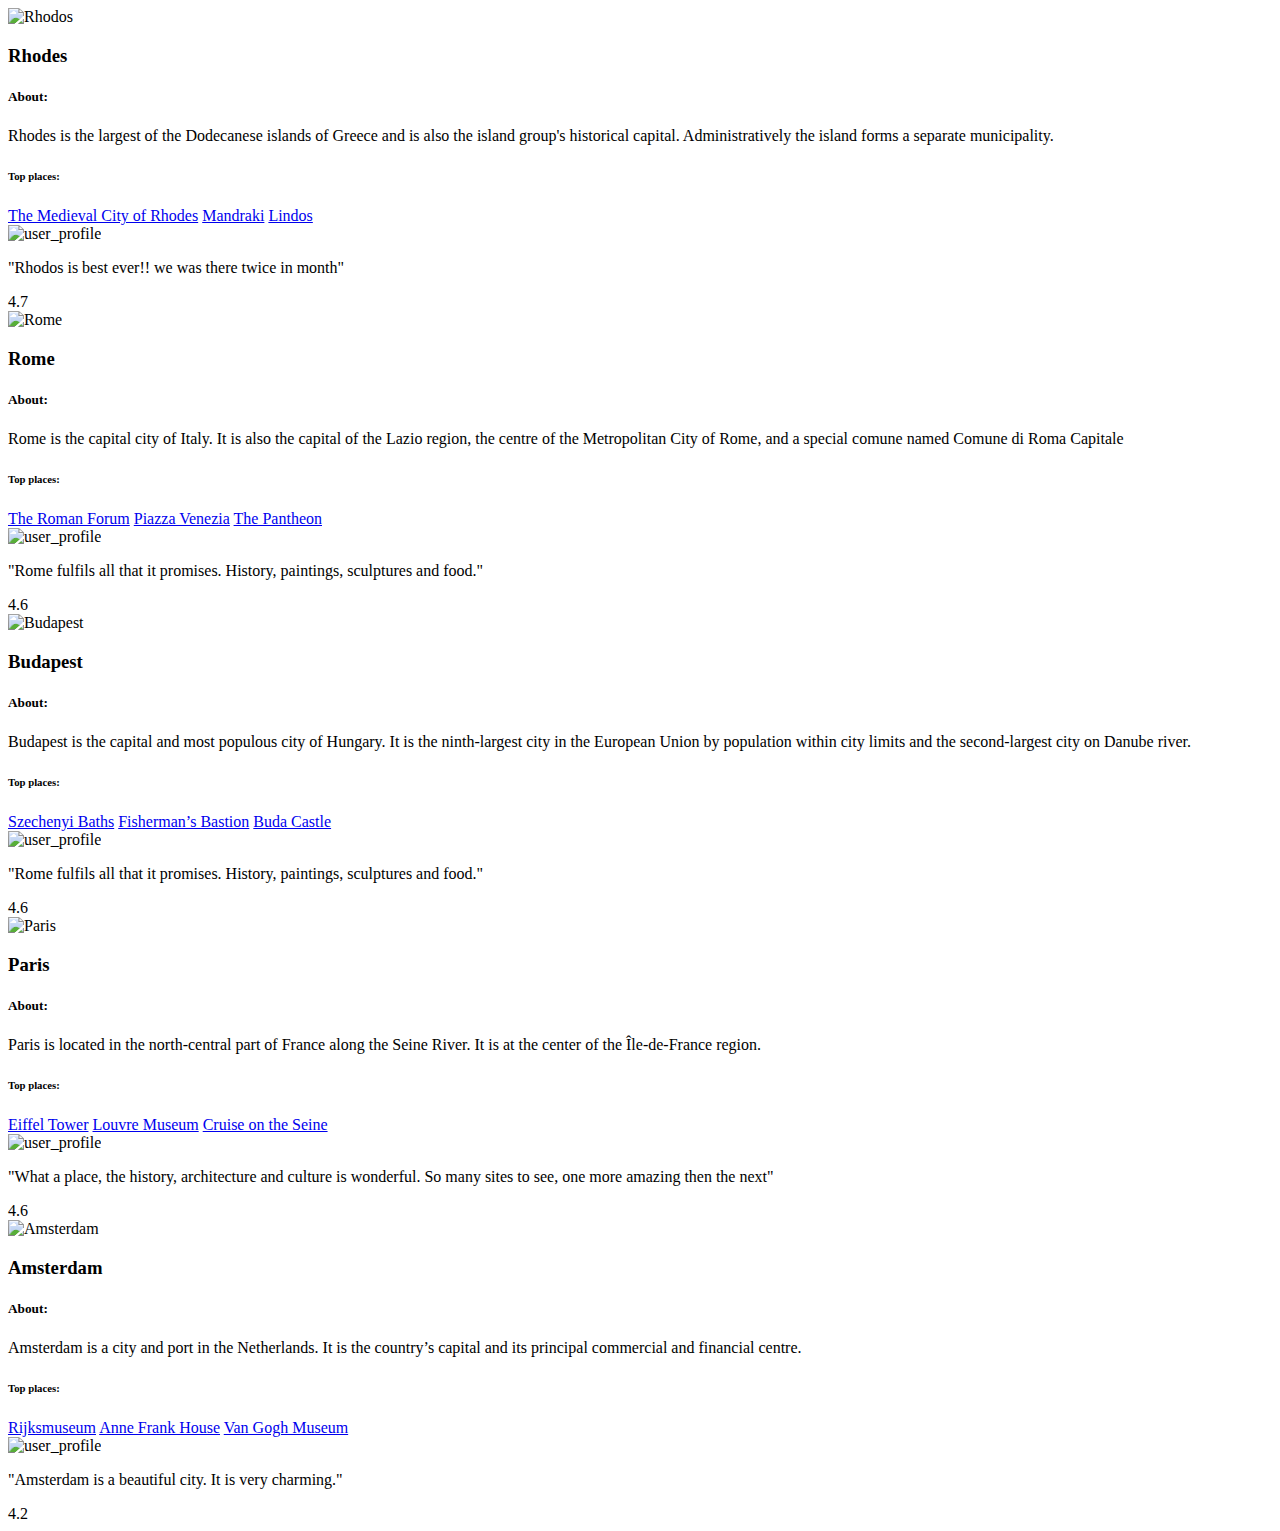
==== backup.html @ 2dfeeec4 "set" ====
<!DOCTYPE html>
<html lang="en">
<head>
    <meta charset="UTF-8">
    <meta http-equiv="X-UA-Compatible" content="IE=edge">
    <meta name="viewport" content="width=device-width, initial-scale=1.0">
    <title>Document</title>
</head>
<body>
  <!-- city start -->
  <section class="container-fluid">
    <div class="container">
        <div class="row">
            <!-- Rhodes -->
            <article class="col-12 p-3 d-flex border border-secondary">
                <div class="img_box col-5">
                    <!-- <img src="https://i.ibb.co/TPdBjyS/rhodos-show.jpg" alt="rhodos-show" border="0"> -->
                    <img data-img src="https://i.ibb.co/TPdBjyS/rhodos-show.jpg" alt="Rhodos" border="0">
                </div>
                <!-- onclick go to href -->
                <div onclick="window.open('https://www.booking.com/region/gr/rhodes.he.html','mywindow');"
                    class="description_box col-7 px-2 pb-3">
                    <div class="about_hotel">
                        <h3 class="text-primary m-0">Rhodes</h3>
                        <h5 class="text-warning fs-6 m-0">About:</h5>
                        <p class="m-0">Rhodes is the largest of the Dodecanese islands of Greece and is also
                            the island group's
                            historical capital. Administratively the island forms a separate municipality. </p>
                        <h6 class="text-secondary">Top places:</h6>
                        <nav>
                            <a target="_blank" href="https://whc.unesco.org/en/list/493/"><i
                                    class="fa fa-map-marker" aria-hidden="true"></i>The Medieval City of
                                Rhodes</a>
                            <a target="_blank"
                                href="https://www.tripadvisor.com/Attraction_Review-g635613-d8099471-Reviews-Mandraki_Harbour-Rhodes_Town_Rhodes_Dodecanese_South_Aegean.html"><i
                                    class="fa fa-map-marker" aria-hidden="true"></i>Mandraki</a>
                            <a target="_blank"
                                href="https://www.rhodesguide.com/travelguide/rhodes_villages.php?ssp=7"><i
                                    class="fa fa-map-marker" aria-hidden="true"></i>Lindos</a>
                        </nav>
                    </div>
                    <div class="rating_hotel d-flex">
                        <div class="box col-8  d-flex">
                            <div class="userImg col-4 d-flex align-items-center justify-content-start">
                                <!-- <img src="https://i.ibb.co/wNhNNNQ/profile-p1.jpg" alt="profile-p1" border="0"> -->
                                <img class="rounded-circle" src="https://i.ibb.co/wNhNNNQ/profile-p1.jpg"
                                    width="50%" height="80%" alt="user_profile">
                            </div>
                            <div class="userComment col d-flex align-items-center">
                                <p>"Rhodos is best ever!! we was there twice in month"</p>
                            </div>
                        </div>
                        <!-- start -->
                        <div class="box col-4 center p-2">
                            <span class="fa fa-star checked"></span>
                            <span class="fa fa-star checked"></span>
                            <span class="fa fa-star checked"></span>
                            <span class="fa fa-star checked"></span>
                            <span class="fa fa-star-half-o checked"></span>
                            <span>4.7</span>
                        </div>
                    </div>
                </div>
            </article>
            <!-- Rome -->
            <article class="col-12 p-3 d-flex border border-secondary mt-2">
                <div class="img_box col-5">
                    <!-- <img src="https://i.ibb.co/TPdBjyS/rhodos-show.jpg" alt="rhodos-show" border="0"> -->
                    <img data-img src="https://i.ibb.co/xLHv0ZV/rome-show.jpg" alt="Rome" border="0">
                </div>
                <!-- onclick go to href -->
                <div onclick="window.open('https://www.booking.com/region/gr/rhodes.he.html','mywindow');"
                    class="description_box col-7 px-2 pb-3">
                    <div class="about_hotel">
                        <h3 class="text-primary m-0">Rome</h3>
                        <h5 class="text-warning fs-6 m-0">About:</h5>
                        <p class="m-0">Rome is the capital city of Italy. It is also the capital of the Lazio
                            region, the centre of the Metropolitan City of Rome, and a special comune named Comune
                            di Roma Capitale </p>
                        <h6 class="text-secondary">Top places:</h6>
                        <nav>
                            <a target="_blank"
                                href="https://www.voyagetips.com/en/things-to-do-in-rome/#2_The_Roman_Forum"><i
                                    class="fa fa-map-marker" aria-hidden="true"></i>The Roman Forum</a>
                            <a target="_blank"
                                href="https://www.voyagetips.com/en/things-to-do-in-rome/#4_Piazza_Venezia"><i
                                    class="fa fa-map-marker" aria-hidden="true"></i>Piazza Venezia</a>
                            <a target="_blank"
                                href="https://www.voyagetips.com/en/things-to-do-in-rome/#6_The_Pantheon"><i
                                    class="fa fa-map-marker" aria-hidden="true"></i>The Pantheon</a>
                        </nav>
                    </div>
                    <div class="rating_hotel d-flex">
                        <div class="box col-8  d-flex">
                            <div class="userImg col-4 d-flex align-items-center justify-content-start">
                                <!-- <img src="https://i.ibb.co/wNhNNNQ/profile-p1.jpg" alt="profile-p1" border="0"> -->
                                <img class="rounded-circle" src="https://i.ibb.co/9gtGBFs/profile-p2.jpg"
                                    width="50%" height="80%" alt="user_profile">
                            </div>
                            <div class="userComment col d-flex align-items-center">
                                <p>"Rome fulfils all that it promises. History, paintings, sculptures and food."</p>
                            </div>
                        </div>
                        <!-- start -->
                        <div class="box col-4 center p-2">
                            <span class="fa fa-star checked"></span>
                            <span class="fa fa-star checked"></span>
                            <span class="fa fa-star checked"></span>
                            <span class="fa fa-star checked"></span>
                            <span class="fa fa-star-half-o checked"></span>
                            <span>4.6</span>
                        </div>
                    </div>
                </div>
            </article>
            <!-- Budapest -->
            <article class="col-12 p-3 d-flex border border-secondary mt-2">
                <div class="img_box col-5">
                    <!-- <img src="https://i.ibb.co/TPdBjyS/rhodos-show.jpg" alt="rhodos-show" border="0"> -->
                    <img data-img src="https://i.ibb.co/d4XkfVG/budapest-show.jpg" alt="Budapest" border="0">
                </div>
                <!-- onclick go to href -->
                <div onclick="window.open('https://www.booking.com/region/gr/rhodes.he.html','mywindow');"
                    class="description_box col-7 px-2 pb-3">
                    <div class="about_hotel">
                        <h3 class="text-primary m-0">Budapest</h3>
                        <h5 class="text-warning fs-6 m-0">About:</h5>
                        <p class="m-0">Budapest is the capital and most populous city of Hungary. It is the
                            ninth-largest
                            city in the European Union by population within city limits and the second-largest city
                            on Danube river.</p>
                        <h6 class="text-secondary">Top places:</h6>
                        <nav>
                            <a target="_blank"
                                href="https://www.getyourguide.com/szechenyi-thermal-bath-l3695/?partner_id=M7Z0W0W&utm_medium=online_publisher&utm_source=timeout&placement=content-middle&deeplink_id=a03fc284-bc0a-5aee-b839-caeee037a9c6"><i
                                    class="fa fa-map-marker" aria-hidden="true"></i>Szechenyi Baths</a>
                            <a target="_blank"
                                href="https://www.getyourguide.com/fisherman-s-bastion-l3694/?partner_id=M7Z0W0W&utm_medium=online_publisher&utm_source=timeout&placement=content-middle&deeplink_id=59e7e5be-f39b-5d06-914f-4da632165b80"><i
                                    class="fa fa-map-marker" aria-hidden="true"></i>Fisherman’s Bastion</a>
                            <a target="_blank"
                                href="https://www.getyourguide.com/buda-castle-l3691/?partner_id=M7Z0W0W&utm_medium=online_publisher&utm_source=timeout&placement=content-middle&utm_force=0&deeplink_id=030211b6-fc25-517d-bcd3-359680df86c3&visitor-id=20QJGQOENSZMGDJ5Z6JYPSKLBJWZ7M5V&locale_autoredirect_optout=true"><i
                                    class="fa fa-map-marker" aria-hidden="true"></i>Buda Castle</a>
                        </nav>
                    </div>
                    <div class="rating_hotel d-flex">
                        <div class="box col-8  d-flex">
                            <div class="userImg col-4 d-flex align-items-center justify-content-start">
                                <!-- <img src="https://i.ibb.co/wNhNNNQ/profile-p1.jpg" alt="profile-p1" border="0"> -->
                                <img class="rounded-circle" src="https://i.ibb.co/9gtGBFs/profile-p2.jpg"
                                    width="50%" height="80%" alt="user_profile">
                            </div>
                            <div class="userComment col d-flex align-items-center">
                                <p>"Rome fulfils all that it promises. History, paintings, sculptures and food."</p>
                            </div>
                        </div>
                        <!-- start -->
                        <div class="box col-4 center p-2">
                            <span class="fa fa-star checked"></span>
                            <span class="fa fa-star checked"></span>
                            <span class="fa fa-star checked"></span>
                            <span class="fa fa-star checked"></span>
                            <span class="fa fa-star-half-o checked"></span>
                            <span>4.6</span>
                        </div>
                    </div>
                </div>
            </article>
            <!-- Paris -->
            <article class="col-12 p-3 d-flex border border-secondary mt-2">
                <div class="img_box col-5">
                    <!-- <img src="https://i.ibb.co/TPdBjyS/rhodos-show.jpg" alt="rhodos-show" border="0"> -->
                    <img data-img src="https://i.ibb.co/tDbxRZH/paris-show.jpg" alt="Paris" border="0">
                </div>
                <!-- onclick go to href -->
                <div onclick="window.open('https://www.booking.com/region/gr/rhodes.he.html','mywindow');"
                    class="description_box col-7 px-2 pb-3">
                    <div class="about_hotel">
                        <h3 class="text-primary m-0">Paris</h3>
                        <h5 class="text-warning fs-6 m-0">About:</h5>
                        <p class="m-0">Paris is located in the north-central part of France along the Seine River.
                            It is at the
                            center of the Île-de-France region.</p>
                        <h6 class="text-secondary">Top places:</h6>
                        <nav>
                            <a target="_blank"
                                href="https://www.cometoparis.com/catalog/eiffel-tower-skip-the-line-tickets-9000500"><i
                                    class="fa fa-map-marker" aria-hidden="true"></i>Eiffel Tower</a>
                            <a target="_blank"
                                href="https://www.cometoparis.com/museums-and-monuments/louvre-museum-m9000673"><i
                                    class="fa fa-map-marker" aria-hidden="true"></i>Louvre Museum</a>
                            <a target="_blank" href="https://www.cometoparis.com/catalog/dinner-cruise-paris-202"><i
                                    class="fa fa-map-marker" aria-hidden="true"></i>Cruise on the Seine</a>
                        </nav>
                    </div>
                    <div class="rating_hotel d-flex">
                        <div class="box col-8  d-flex">
                            <div class="userImg col-4 d-flex align-items-center justify-content-start">
                                <!-- <img src="https://i.ibb.co/wNhNNNQ/profile-p1.jpg" alt="profile-p1" border="0"> -->
                                <img class="rounded-circle" src="https://i.ibb.co/SPZv31X/profile-p4.jpg"
                                    width="50%" height="80%" alt="user_profile">
                            </div>
                            <div class="userComment col d-flex align-items-center">
                                <p>"What a place, the history, architecture and culture is wonderful. So many sites
                                    to see, one more amazing then the next"</p>
                            </div>
                        </div>
                        <!-- start -->
                        <div class="box col-4 center p-2">
                            <span class="fa fa-star checked"></span>
                            <span class="fa fa-star checked"></span>
                            <span class="fa fa-star checked"></span>
                            <span class="fa fa-star checked"></span>
                            <span class="fa fa-star-half-o checked"></span>
                            <span>4.6</span>
                        </div>
                    </div>
                </div>
            </article>
            <!-- Amsterdam -->
            <article class="col-12 p-3 d-flex border border-secondary mt-2">
                <div class="img_box col-5">
                    <!-- <img src="https://i.ibb.co/TPdBjyS/rhodos-show.jpg" alt="rhodos-show" border="0"> -->
                    <img data-img src="https://i.ibb.co/YXCWgGd/amsterdam-show.jpg" alt="Amsterdam" border="0">
                </div>
                <!-- onclick go to href -->
                <div onclick="window.open('https://www.booking.com/region/gr/rhodes.he.html','mywindow');"
                    class="description_box col-7 px-2 pb-3">
                    <div class="about_hotel">
                        <h3 class="text-primary m-0">Amsterdam</h3>
                        <h5 class="text-warning fs-6 m-0">About:</h5>
                        <p class="m-0">Amsterdam is a city and port in the Netherlands. It is the country’s capital
                            and its
                            principal commercial and financial centre.</p>
                        <h6 class="text-secondary">Top places:</h6>
                        <nav>
                            <a target="_blank"
                                href="https://www.rhodesguide.com/travelguide/rhodes_villages.php?ssp=7"><i
                                    class="fa fa-map-marker" aria-hidden="true"></i>Rijksmuseum</a>
                            <a target="_blank"
                                href="https://www.tripadvisor.com/Attraction_Review-g635613-d8099471-Reviews-Mandraki_Harbour-Rhodes_Town_Rhodes_Dodecanese_South_Aegean.html"><i
                                    class="fa fa-map-marker" aria-hidden="true"></i>Anne Frank House</a>
                            <a target="_blank" href="https://whc.unesco.org/en/list/493/"><i
                                    class="fa fa-map-marker" aria-hidden="true"></i>Van Gogh Museum</a>
                        </nav>
                    </div>
                    <div class="rating_hotel d-flex">
                        <div class="box col-8  d-flex">
                            <div class="userImg col-4 d-flex align-items-center justify-content-start">
                                <!-- <img src="https://i.ibb.co/wNhNNNQ/profile-p1.jpg" alt="profile-p1" border="0"> -->
                                <img class="rounded-circle" src="https://i.ibb.co/1Rf74zt/profile-p5.jpg"
                                    width="50%" height="80%" alt="user_profile">
                            </div>
                            <div class="userComment col d-flex align-items-center">
                                <p>"Amsterdam is a beautiful city. It is very charming."</p>
                            </div>
                        </div>
                        <!-- start -->
                        <div class="box col-4 center p-2">
                            <span class="fa fa-star checked"></span>
                            <span class="fa fa-star checked"></span>
                            <span class="fa fa-star checked"></span>
                            <span class="fa fa-star checked"></span>
                            <span class="fa fa-star-half-o checked"></span>
                            <span>4.2</span>
                        </div>
                    </div>
                </div>
            </article>
        </div>
    </div>
</section>
<!-- city end -->
</body>
</html>
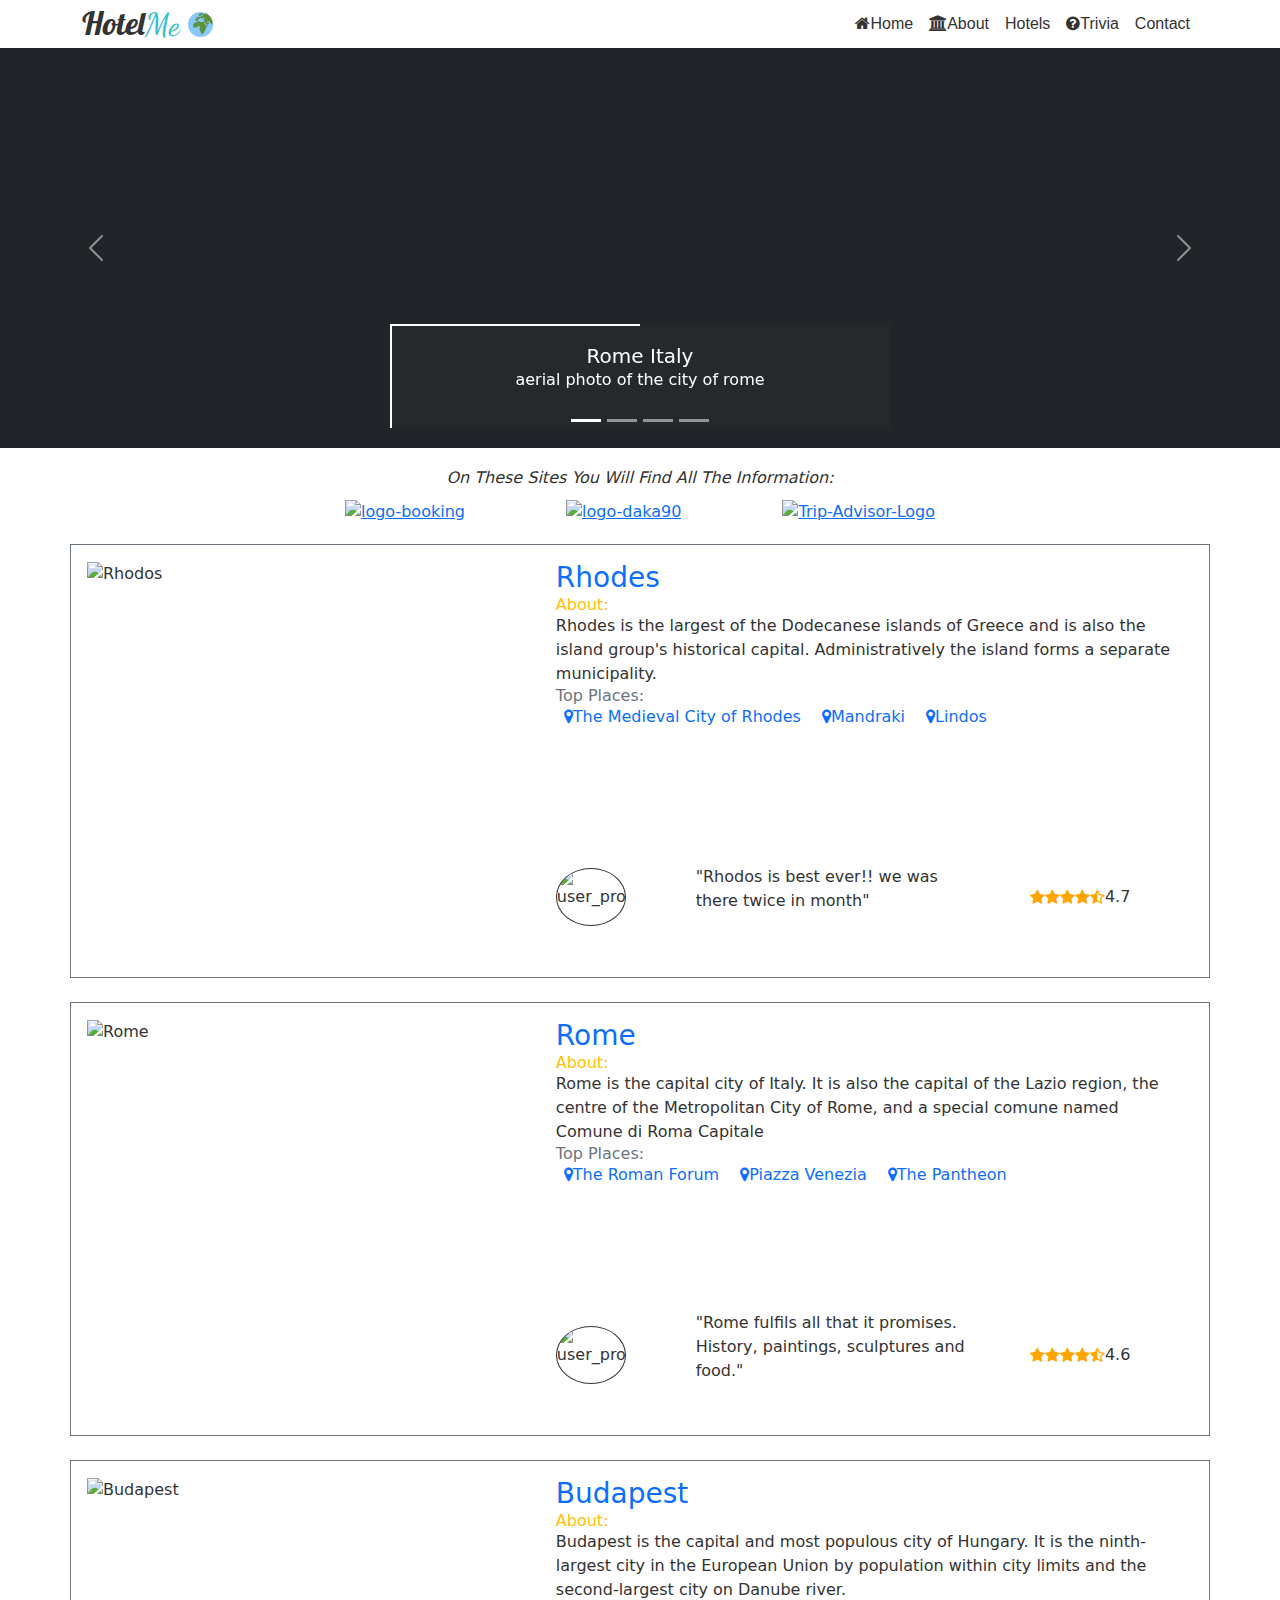
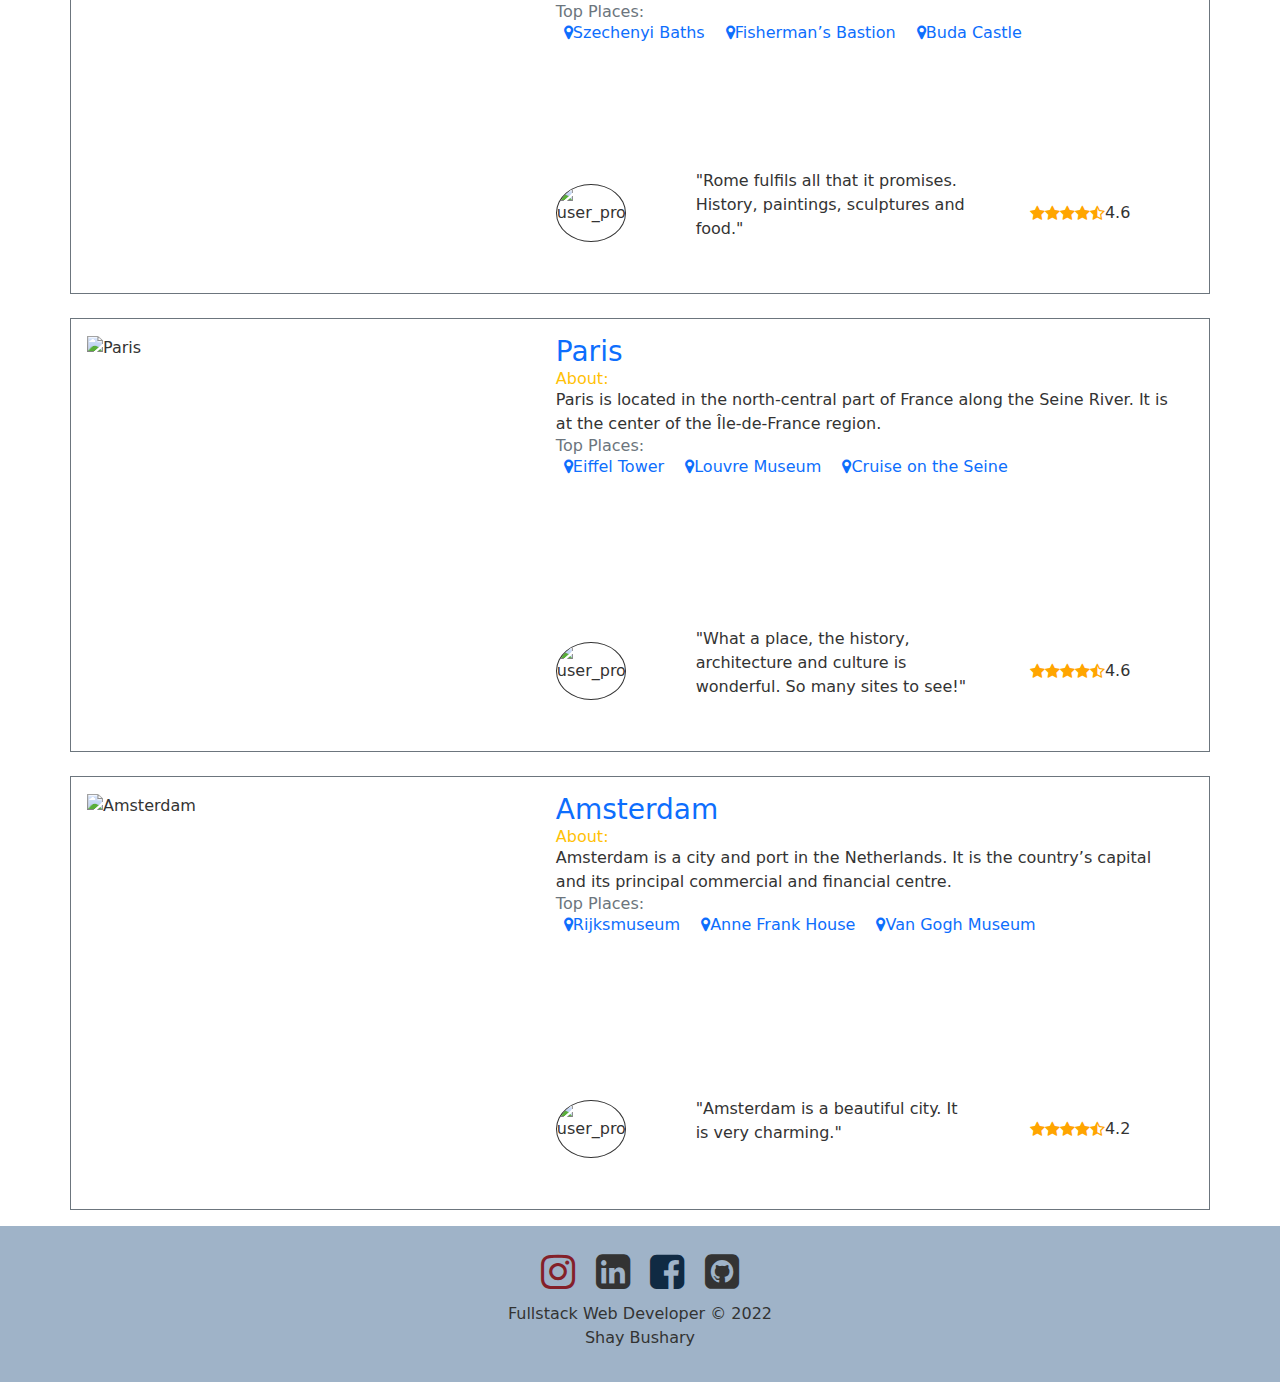
==== commit 769fe8a3: "gallery init" ====
--- a/backup.html
+++ b/backup.html
@@ -1,274 +1,482 @@
 <!DOCTYPE html>
 <html lang="en">
+
 <head>
     <meta charset="UTF-8">
     <meta http-equiv="X-UA-Compatible" content="IE=edge">
+    <link rel="icon" href="images/logo1.png" />
     <meta name="viewport" content="width=device-width, initial-scale=1.0">
-    <title>Document</title>
+    <title>UI HotelMe-by-ShayBushary</title>
+    <link href="https://unpkg.com/aos@2.3.1/dist/aos.css" rel="stylesheet">
+    <link rel="stylesheet" href="https://cdnjs.cloudflare.com/ajax/libs/font-awesome/4.7.0/css/font-awesome.min.css">
+    <link rel="stylesheet" href="css/bootstrap.min.css">
+    <!-- light box -->
+    <link rel="stylesheet" href="css/light_box.css">
+    <link rel="stylesheet" href="css/general.css">
+    <!-- page main css -->
+    <link rel="stylesheet" href="css/style.css">
 </head>
+
 <body>
-  <!-- city start -->
-  <section class="container-fluid">
-    <div class="container">
-        <div class="row">
-            <!-- Rhodes -->
-            <article class="col-12 p-3 d-flex border border-secondary">
-                <div class="img_box col-5">
-                    <!-- <img src="https://i.ibb.co/TPdBjyS/rhodos-show.jpg" alt="rhodos-show" border="0"> -->
-                    <img data-img src="https://i.ibb.co/TPdBjyS/rhodos-show.jpg" alt="Rhodos" border="0">
-                </div>
-                <!-- onclick go to href -->
-                <div onclick="window.open('https://www.booking.com/region/gr/rhodes.he.html','mywindow');"
-                    class="description_box col-7 px-2 pb-3">
-                    <div class="about_hotel">
-                        <h3 class="text-primary m-0">Rhodes</h3>
-                        <h5 class="text-warning fs-6 m-0">About:</h5>
-                        <p class="m-0">Rhodes is the largest of the Dodecanese islands of Greece and is also
-                            the island group's
-                            historical capital. Administratively the island forms a separate municipality. </p>
-                        <h6 class="text-secondary">Top places:</h6>
-                        <nav>
-                            <a target="_blank" href="https://whc.unesco.org/en/list/493/"><i
-                                    class="fa fa-map-marker" aria-hidden="true"></i>The Medieval City of
-                                Rhodes</a>
-                            <a target="_blank"
-                                href="https://www.tripadvisor.com/Attraction_Review-g635613-d8099471-Reviews-Mandraki_Harbour-Rhodes_Town_Rhodes_Dodecanese_South_Aegean.html"><i
-                                    class="fa fa-map-marker" aria-hidden="true"></i>Mandraki</a>
-                            <a target="_blank"
-                                href="https://www.rhodesguide.com/travelguide/rhodes_villages.php?ssp=7"><i
-                                    class="fa fa-map-marker" aria-hidden="true"></i>Lindos</a>
-                        </nav>
-                    </div>
-                    <div class="rating_hotel d-flex">
-                        <div class="box col-8  d-flex">
-                            <div class="userImg col-4 d-flex align-items-center justify-content-start">
-                                <!-- <img src="https://i.ibb.co/wNhNNNQ/profile-p1.jpg" alt="profile-p1" border="0"> -->
-                                <img class="rounded-circle" src="https://i.ibb.co/wNhNNNQ/profile-p1.jpg"
-                                    width="50%" height="80%" alt="user_profile">
-                            </div>
-                            <div class="userComment col d-flex align-items-center">
-                                <p>"Rhodos is best ever!! we was there twice in month"</p>
-                            </div>
-                        </div>
-                        <!-- start -->
-                        <div class="box col-4 center p-2">
-                            <span class="fa fa-star checked"></span>
-                            <span class="fa fa-star checked"></span>
-                            <span class="fa fa-star checked"></span>
-                            <span class="fa fa-star checked"></span>
-                            <span class="fa fa-star-half-o checked"></span>
-                            <span>4.7</span>
-                        </div>
-                    </div>
-                </div>
-            </article>
-            <!-- Rome -->
-            <article class="col-12 p-3 d-flex border border-secondary mt-2">
-                <div class="img_box col-5">
-                    <!-- <img src="https://i.ibb.co/TPdBjyS/rhodos-show.jpg" alt="rhodos-show" border="0"> -->
-                    <img data-img src="https://i.ibb.co/xLHv0ZV/rome-show.jpg" alt="Rome" border="0">
-                </div>
-                <!-- onclick go to href -->
-                <div onclick="window.open('https://www.booking.com/region/gr/rhodes.he.html','mywindow');"
-                    class="description_box col-7 px-2 pb-3">
-                    <div class="about_hotel">
-                        <h3 class="text-primary m-0">Rome</h3>
-                        <h5 class="text-warning fs-6 m-0">About:</h5>
-                        <p class="m-0">Rome is the capital city of Italy. It is also the capital of the Lazio
-                            region, the centre of the Metropolitan City of Rome, and a special comune named Comune
-                            di Roma Capitale </p>
-                        <h6 class="text-secondary">Top places:</h6>
-                        <nav>
-                            <a target="_blank"
-                                href="https://www.voyagetips.com/en/things-to-do-in-rome/#2_The_Roman_Forum"><i
-                                    class="fa fa-map-marker" aria-hidden="true"></i>The Roman Forum</a>
-                            <a target="_blank"
-                                href="https://www.voyagetips.com/en/things-to-do-in-rome/#4_Piazza_Venezia"><i
-                                    class="fa fa-map-marker" aria-hidden="true"></i>Piazza Venezia</a>
-                            <a target="_blank"
-                                href="https://www.voyagetips.com/en/things-to-do-in-rome/#6_The_Pantheon"><i
-                                    class="fa fa-map-marker" aria-hidden="true"></i>The Pantheon</a>
-                        </nav>
-                    </div>
-                    <div class="rating_hotel d-flex">
-                        <div class="box col-8  d-flex">
-                            <div class="userImg col-4 d-flex align-items-center justify-content-start">
-                                <!-- <img src="https://i.ibb.co/wNhNNNQ/profile-p1.jpg" alt="profile-p1" border="0"> -->
-                                <img class="rounded-circle" src="https://i.ibb.co/9gtGBFs/profile-p2.jpg"
-                                    width="50%" height="80%" alt="user_profile">
-                            </div>
-                            <div class="userComment col d-flex align-items-center">
-                                <p>"Rome fulfils all that it promises. History, paintings, sculptures and food."</p>
-                            </div>
-                        </div>
-                        <!-- start -->
-                        <div class="box col-4 center p-2">
-                            <span class="fa fa-star checked"></span>
-                            <span class="fa fa-star checked"></span>
-                            <span class="fa fa-star checked"></span>
-                            <span class="fa fa-star checked"></span>
-                            <span class="fa fa-star-half-o checked"></span>
-                            <span>4.6</span>
-                        </div>
-                    </div>
-                </div>
-            </article>
-            <!-- Budapest -->
-            <article class="col-12 p-3 d-flex border border-secondary mt-2">
-                <div class="img_box col-5">
-                    <!-- <img src="https://i.ibb.co/TPdBjyS/rhodos-show.jpg" alt="rhodos-show" border="0"> -->
-                    <img data-img src="https://i.ibb.co/d4XkfVG/budapest-show.jpg" alt="Budapest" border="0">
-                </div>
-                <!-- onclick go to href -->
-                <div onclick="window.open('https://www.booking.com/region/gr/rhodes.he.html','mywindow');"
-                    class="description_box col-7 px-2 pb-3">
-                    <div class="about_hotel">
-                        <h3 class="text-primary m-0">Budapest</h3>
-                        <h5 class="text-warning fs-6 m-0">About:</h5>
-                        <p class="m-0">Budapest is the capital and most populous city of Hungary. It is the
-                            ninth-largest
-                            city in the European Union by population within city limits and the second-largest city
-                            on Danube river.</p>
-                        <h6 class="text-secondary">Top places:</h6>
-                        <nav>
-                            <a target="_blank"
-                                href="https://www.getyourguide.com/szechenyi-thermal-bath-l3695/?partner_id=M7Z0W0W&utm_medium=online_publisher&utm_source=timeout&placement=content-middle&deeplink_id=a03fc284-bc0a-5aee-b839-caeee037a9c6"><i
-                                    class="fa fa-map-marker" aria-hidden="true"></i>Szechenyi Baths</a>
-                            <a target="_blank"
-                                href="https://www.getyourguide.com/fisherman-s-bastion-l3694/?partner_id=M7Z0W0W&utm_medium=online_publisher&utm_source=timeout&placement=content-middle&deeplink_id=59e7e5be-f39b-5d06-914f-4da632165b80"><i
-                                    class="fa fa-map-marker" aria-hidden="true"></i>Fisherman’s Bastion</a>
-                            <a target="_blank"
-                                href="https://www.getyourguide.com/buda-castle-l3691/?partner_id=M7Z0W0W&utm_medium=online_publisher&utm_source=timeout&placement=content-middle&utm_force=0&deeplink_id=030211b6-fc25-517d-bcd3-359680df86c3&visitor-id=20QJGQOENSZMGDJ5Z6JYPSKLBJWZ7M5V&locale_autoredirect_optout=true"><i
-                                    class="fa fa-map-marker" aria-hidden="true"></i>Buda Castle</a>
-                        </nav>
-                    </div>
-                    <div class="rating_hotel d-flex">
-                        <div class="box col-8  d-flex">
-                            <div class="userImg col-4 d-flex align-items-center justify-content-start">
-                                <!-- <img src="https://i.ibb.co/wNhNNNQ/profile-p1.jpg" alt="profile-p1" border="0"> -->
-                                <img class="rounded-circle" src="https://i.ibb.co/9gtGBFs/profile-p2.jpg"
-                                    width="50%" height="80%" alt="user_profile">
-                            </div>
-                            <div class="userComment col d-flex align-items-center">
-                                <p>"Rome fulfils all that it promises. History, paintings, sculptures and food."</p>
-                            </div>
-                        </div>
-                        <!-- start -->
-                        <div class="box col-4 center p-2">
-                            <span class="fa fa-star checked"></span>
-                            <span class="fa fa-star checked"></span>
-                            <span class="fa fa-star checked"></span>
-                            <span class="fa fa-star checked"></span>
-                            <span class="fa fa-star-half-o checked"></span>
-                            <span>4.6</span>
-                        </div>
-                    </div>
-                </div>
-            </article>
-            <!-- Paris -->
-            <article class="col-12 p-3 d-flex border border-secondary mt-2">
-                <div class="img_box col-5">
-                    <!-- <img src="https://i.ibb.co/TPdBjyS/rhodos-show.jpg" alt="rhodos-show" border="0"> -->
-                    <img data-img src="https://i.ibb.co/tDbxRZH/paris-show.jpg" alt="Paris" border="0">
-                </div>
-                <!-- onclick go to href -->
-                <div onclick="window.open('https://www.booking.com/region/gr/rhodes.he.html','mywindow');"
-                    class="description_box col-7 px-2 pb-3">
-                    <div class="about_hotel">
-                        <h3 class="text-primary m-0">Paris</h3>
-                        <h5 class="text-warning fs-6 m-0">About:</h5>
-                        <p class="m-0">Paris is located in the north-central part of France along the Seine River.
-                            It is at the
-                            center of the Île-de-France region.</p>
-                        <h6 class="text-secondary">Top places:</h6>
-                        <nav>
-                            <a target="_blank"
-                                href="https://www.cometoparis.com/catalog/eiffel-tower-skip-the-line-tickets-9000500"><i
-                                    class="fa fa-map-marker" aria-hidden="true"></i>Eiffel Tower</a>
-                            <a target="_blank"
-                                href="https://www.cometoparis.com/museums-and-monuments/louvre-museum-m9000673"><i
-                                    class="fa fa-map-marker" aria-hidden="true"></i>Louvre Museum</a>
-                            <a target="_blank" href="https://www.cometoparis.com/catalog/dinner-cruise-paris-202"><i
-                                    class="fa fa-map-marker" aria-hidden="true"></i>Cruise on the Seine</a>
-                        </nav>
-                    </div>
-                    <div class="rating_hotel d-flex">
-                        <div class="box col-8  d-flex">
-                            <div class="userImg col-4 d-flex align-items-center justify-content-start">
-                                <!-- <img src="https://i.ibb.co/wNhNNNQ/profile-p1.jpg" alt="profile-p1" border="0"> -->
-                                <img class="rounded-circle" src="https://i.ibb.co/SPZv31X/profile-p4.jpg"
-                                    width="50%" height="80%" alt="user_profile">
-                            </div>
-                            <div class="userComment col d-flex align-items-center">
-                                <p>"What a place, the history, architecture and culture is wonderful. So many sites
-                                    to see, one more amazing then the next"</p>
-                            </div>
-                        </div>
-                        <!-- start -->
-                        <div class="box col-4 center p-2">
-                            <span class="fa fa-star checked"></span>
-                            <span class="fa fa-star checked"></span>
-                            <span class="fa fa-star checked"></span>
-                            <span class="fa fa-star checked"></span>
-                            <span class="fa fa-star-half-o checked"></span>
-                            <span>4.6</span>
-                        </div>
-                    </div>
-                </div>
-            </article>
-            <!-- Amsterdam -->
-            <article class="col-12 p-3 d-flex border border-secondary mt-2">
-                <div class="img_box col-5">
-                    <!-- <img src="https://i.ibb.co/TPdBjyS/rhodos-show.jpg" alt="rhodos-show" border="0"> -->
-                    <img data-img src="https://i.ibb.co/YXCWgGd/amsterdam-show.jpg" alt="Amsterdam" border="0">
-                </div>
-                <!-- onclick go to href -->
-                <div onclick="window.open('https://www.booking.com/region/gr/rhodes.he.html','mywindow');"
-                    class="description_box col-7 px-2 pb-3">
-                    <div class="about_hotel">
-                        <h3 class="text-primary m-0">Amsterdam</h3>
-                        <h5 class="text-warning fs-6 m-0">About:</h5>
-                        <p class="m-0">Amsterdam is a city and port in the Netherlands. It is the country’s capital
-                            and its
-                            principal commercial and financial centre.</p>
-                        <h6 class="text-secondary">Top places:</h6>
-                        <nav>
-                            <a target="_blank"
-                                href="https://www.rhodesguide.com/travelguide/rhodes_villages.php?ssp=7"><i
-                                    class="fa fa-map-marker" aria-hidden="true"></i>Rijksmuseum</a>
-                            <a target="_blank"
-                                href="https://www.tripadvisor.com/Attraction_Review-g635613-d8099471-Reviews-Mandraki_Harbour-Rhodes_Town_Rhodes_Dodecanese_South_Aegean.html"><i
-                                    class="fa fa-map-marker" aria-hidden="true"></i>Anne Frank House</a>
-                            <a target="_blank" href="https://whc.unesco.org/en/list/493/"><i
-                                    class="fa fa-map-marker" aria-hidden="true"></i>Van Gogh Museum</a>
-                        </nav>
-                    </div>
-                    <div class="rating_hotel d-flex">
-                        <div class="box col-8  d-flex">
-                            <div class="userImg col-4 d-flex align-items-center justify-content-start">
-                                <!-- <img src="https://i.ibb.co/wNhNNNQ/profile-p1.jpg" alt="profile-p1" border="0"> -->
-                                <img class="rounded-circle" src="https://i.ibb.co/1Rf74zt/profile-p5.jpg"
-                                    width="50%" height="80%" alt="user_profile">
-                            </div>
-                            <div class="userComment col d-flex align-items-center">
-                                <p>"Amsterdam is a beautiful city. It is very charming."</p>
-                            </div>
-                        </div>
-                        <!-- start -->
-                        <div class="box col-4 center p-2">
-                            <span class="fa fa-star checked"></span>
-                            <span class="fa fa-star checked"></span>
-                            <span class="fa fa-star checked"></span>
-                            <span class="fa fa-star checked"></span>
-                            <span class="fa fa-star-half-o checked"></span>
-                            <span>4.2</span>
-                        </div>
-                    </div>
-                </div>
-            </article>
+
+    <!-- header start -->
+    <header class="container-fluid">
+        <div class="container">
+            <div class="row align-items-center py-1 justify-content-between">
+                <div class="logo col-auto">
+                    <a href="index.html" class="d-flex align-items-center">
+                        <h1>Hotel<span>Me</span></h1>
+                        <img src="images/logo2.ico" alt="" width="25">
+                    </a>
+                </div>
+                <nav id="navbar" class="col-md d-md-flex align-items-center">
+                    <ul class="nav col  justify-content-end">
+                        <!-- <li class=" col-12 col-md-auto d-flex d-md-none justify-content-start mt-4 mb-5 text-danger"><i
+                                id="close" class="fa fa-times" aria-hidden="true"></i></li> -->
+                        <li
+                            class="mt-5 mt-md-0 col-12 col-md-auto d-flex col col-md-auto justify-content-between align-items-center">
+                            <i class="fa fa-arrow-left d-md-none" aria-hidden="true"></i><a href="index.html"><i
+                                    class="fa fa-home" aria-hidden="true"></i>Home</a>
+                        </li>
+                        <li
+                            class=" col-12 col-md-auto d-flex col col-md-auto justify-content-between align-items-center">
+                            <i class="fa fa-arrow-left d-md-none" aria-hidden="true"></i><a href="pages/about.html"><i
+                                    class="fa fa-university" aria-hidden="true"></i>About</a>
+                        </li>
+                        <li
+                            class=" col-12 col-md-auto d-flex col col-md-auto justify-content-between align-items-center">
+                            <i class="fa fa-arrow-left d-md-none" aria-hidden="true"></i><a
+                                href="pages/gallery.html">Hotels</a>
+                        </li>
+                        <li
+                            class=" col-12 col-md-auto d-flex col col-md-auto justify-content-between align-items-center">
+                            <i class="fa fa-arrow-left d-md-none" aria-hidden="true"></i><a href="pages/trivia.html"><i
+                                    class="fa fa-question-circle" aria-hidden="true"></i>Trivia </a>
+                        </li>
+                        <li class=" col-12 col-md-auto d-flex col col-md-auto justify-content-end align-items-center"><a
+                                href="pages/contact.html">Contact</a></li>
+                    </ul>
+                </nav>
+                <div class="burger d-flex justify-content-end col d-md-none text-end">
+                    <!-- כדי שהסקריפט יעבוד צריך להוסיף איי די לבורגר -->
+                    <i id="burger" class="fa fa-bars" aria-hidden="true"></i>
+                </div>
+            </div>
+        </div>
+    </header>
+    <!-- header end -->
+
+    <!-- replace carousel start -->
+    <div class="strip container-fluid center d-md-none">
+        <div class="container">
+            <h2>our hotels offer the best service!</h2>
+            <p>You can choose your hotel and we will <br> <span class="p-1"> <strong> link
+                        you to the site</strong></span></p>
+            <a href="pages/gallery.html" class="hbtn hb-fill-top" data-aos="fade-up">Top Hotels List</a>
         </div>
     </div>
-</section>
-<!-- city end -->
+    <!-- replace carousel end -->
+
+    <!-- carousel start -->
+    <div id="part1" class="strip_carousel container-fluid bg-dark p-0 d-md-block d-none m-0">
+        <div id="carouselExampleCaptions" class="carousel" data-bs-ride="carousel" data-bs-interval="5000">
+            <div class="carousel-indicators">
+                <button type="button" data-bs-target="#carouselExampleCaptions" data-bs-slide-to="0" class="active"
+                    aria-current="true" aria-label="Slide 1"></button>
+                <button type="button" data-bs-target="#carouselExampleCaptions" data-bs-slide-to="1"
+                    aria-label="Slide 2"></button>
+                <button type="button" data-bs-target="#carouselExampleCaptions" data-bs-slide-to="2"
+                    aria-label="Slide 3"></button>
+                <button type="button" data-bs-target="#carouselExampleCaptions" data-bs-slide-to="3"
+                    aria-label="Slide 3"></button>
+            </div>
+            <div class="carousel-inner">
+                <div class="carousel-item active">
+                    <!-- <img src="images/cover2.jpg" class="d-block w-100" alt="..."> -->
+                    <div class="bg_pic" style="background-image: url('https://i.ibb.co/9vP2WGh/rome.jpg');"></div>
+                    <div class="carousel-caption d-none d-md-block">
+                        <h5>rome italy</h5>
+                        <p>aerial photo of the city of rome</p>
+                    </div>
+                </div>
+                <div class="carousel-item">
+                    <!-- <img src="images/cover2.jpg" class="d-block w-100" alt="..."> -->
+                    <div class="bg_pic" style="background-image: url(https://i.ibb.co/bz0Nfxm/rhodes.jpg);"></div>
+                    <div class="carousel-caption d-none d-md-block">
+                        <h5>Rhodes Greece</h5>
+                        <p>the mountains of the island of rhodes in greece</p>
+                    </div>
+                </div>
+                <div class="carousel-item">
+                    <!-- <img src="f35_images/strip.png" class="d-block w-100" alt="..."> -->
+                    <div class="bg_pic_budapest" style="background-image: url(https://i.ibb.co/2Z9k1HL/budapest.jpg);"></div>
+                    <div class="carousel-caption d-none d-md-block">
+                        <h5>Budapest Hungary</h5>
+                        <p>Spectacular photo of the city of budapest</p>
+                    </div>
+                </div>
+                <div class="carousel-item">
+                    <!-- <img src="f35_images/strip.png" class="d-block w-100" alt="..."> -->
+                    <div class="bg_pic" style="background-image: url(https://i.ibb.co/ZYw5PZB/paris.jpg);"></div>
+                    <div class="carousel-caption d-none d-md-block">
+                        <h5>Paris France</h5>
+                        <p>"Best Food Ever! Just Look At The View"</p>
+                    </div>
+                </div>
+            </div>
+            <button class="carousel-control-prev" type="button" data-bs-target="#carouselExampleCaptions"
+                data-bs-slide="prev">
+                <span class="carousel-control-prev-icon" aria-hidden="true"></span>
+                <span class="visually-hidden">Previous</span>
+            </button>
+            <button class="carousel-control-next" type="button" data-bs-target="#carouselExampleCaptions"
+                data-bs-slide="next">
+                <span class="carousel-control-next-icon" aria-hidden="true"></span>
+                <span class="visually-hidden">Next</span>
+            </button>
+        </div>
+    </div>
+    <!-- carousel end -->
+
+    <!-- ad wesites start -->
+    <aside>
+        <h6>On these sites you will find all the information:</h6>
+        <nav>
+            <a class="booking_a col-3" target="_blank" href="https://www.booking.com/index.he.html"><img title="booking"
+                    src="https://i.ibb.co/rZRkT3v/logo-booking.png" alt="logo-booking" border="0"></a>
+            <a class="daka90_a col-3" target="_blank" href="https://www.daka90.co.il/"><img title="daka90"
+                    src="https://i.ibb.co/648JrY4/logo-daka90.png" alt="logo-daka90" border="0"></a>
+            <a class="tripadvisor_a col-3" target="_blank" href="https://www.tripadvisor.co.il/"><img
+                    src="https://i.ibb.co/P1hLVDv/Trip-Advisor-Logo.png" title="trip-advisor" alt="Trip-Advisor-Logo"
+                    border="0"></a>
+        </nav>
+    </aside>
+    <!-- ad websites end -->
+
+    <!-- about our website start with read more-->
+
+    <!-- about our website end -->
+
+
+    <!-- city start -->
+    <section class="container-fluid">
+        <div class="container">
+            <div class="row">
+                <!-- Rhodes -->
+                <article class="col-12 p-3 d-flex border border-secondary">
+                    <div class="img_box col-5">
+                        <!-- <img src="https://i.ibb.co/TPdBjyS/rhodos-show.jpg" alt="rhodos-show" border="0"> -->
+                        <img data-img src="https://i.ibb.co/TPdBjyS/rhodos-show.jpg" alt="Rhodos" border="0">
+                    </div>
+                    <!-- onclick go to href -->
+                    <div onclick="window.open('pages/gallery.html','mywindow');"
+                        class="description_box col-7 px-2 pb-3">
+                        <div class="about_hotel">
+                            <h3 class="text-primary m-0">Rhodes</h3>
+                            <h5 class="text-warning fs-6 m-0">About:</h5>
+                            <p class="m-0">Rhodes is the largest of the Dodecanese islands of Greece and is also
+                                the island group's
+                                historical capital. Administratively the island forms a separate municipality. </p>
+                            <h6 class="text-secondary">Top places:</h6>
+                            <nav>
+                                <a target="_blank" href="https://whc.unesco.org/en/list/493/"><i
+                                        class="fa fa-map-marker" aria-hidden="true"></i>The Medieval City of
+                                    Rhodes</a>
+                                <a target="_blank"
+                                    href="https://www.tripadvisor.com/Attraction_Review-g635613-d8099471-Reviews-Mandraki_Harbour-Rhodes_Town_Rhodes_Dodecanese_South_Aegean.html"><i
+                                        class="fa fa-map-marker" aria-hidden="true"></i>Mandraki</a>
+                                <a target="_blank"
+                                    href="https://www.rhodesguide.com/travelguide/rhodes_villages.php?ssp=7"><i
+                                        class="fa fa-map-marker" aria-hidden="true"></i>Lindos</a>
+                            </nav>
+                        </div>
+                        <div class="rating_hotel d-flex">
+                            <div class="box col-8  d-flex">
+                                <div class="userImg col-4 d-flex align-items-center justify-content-start">
+                                    <!-- <img src="https://i.ibb.co/wNhNNNQ/profile-p1.jpg" alt="profile-p1" border="0"> -->
+                                    <img class="rounded-circle" src="https://i.ibb.co/wNhNNNQ/profile-p1.jpg"
+                                        width="50%" height="80%" alt="user_profile">
+                                </div>
+                                <div class="userComment col d-flex align-items-center">
+                                    <p>"Rhodos is best ever!! we was there twice in month"</p>
+                                </div>
+                            </div>
+                            <!-- start -->
+                            <div class="box col-4 center p-2">
+                                <span class="fa fa-star checked"></span>
+                                <span class="fa fa-star checked"></span>
+                                <span class="fa fa-star checked"></span>
+                                <span class="fa fa-star checked"></span>
+                                <span class="fa fa-star-half-o checked"></span>
+                                <span>4.7</span>
+                            </div>
+                        </div>
+                    </div>
+                </article>
+                <!-- Rome -->
+                <article class="col-12 p-3 d-flex border border-secondary mt-4">
+                    <div class="img_box col-5">
+                        <!-- <img src="https://i.ibb.co/TPdBjyS/rhodos-show.jpg" alt="rhodos-show" border="0"> -->
+                        <img data-img src="https://i.ibb.co/xLHv0ZV/rome-show.jpg" alt="Rome" border="0">
+                    </div>
+                    <!-- onclick go to href -->
+                    <div onclick="window.open('https://www.booking.com/region/gr/rhodes.he.html','mywindow');"
+                        class="description_box col-7 px-2 pb-3">
+                        <div class="about_hotel">
+                            <h3 class="text-primary m-0">Rome</h3>
+                            <h5 class="text-warning fs-6 m-0">About:</h5>
+                            <p class="m-0">Rome is the capital city of Italy. It is also the capital of the Lazio
+                                region, the centre of the Metropolitan City of Rome, and a special comune named Comune
+                                di Roma Capitale </p>
+                            <h6 class="text-secondary">Top places:</h6>
+                            <nav>
+                                <a target="_blank"
+                                    href="https://www.voyagetips.com/en/things-to-do-in-rome/#2_The_Roman_Forum"><i
+                                        class="fa fa-map-marker" aria-hidden="true"></i>The Roman Forum</a>
+                                <a target="_blank"
+                                    href="https://www.voyagetips.com/en/things-to-do-in-rome/#4_Piazza_Venezia"><i
+                                        class="fa fa-map-marker" aria-hidden="true"></i>Piazza Venezia</a>
+                                <a target="_blank"
+                                    href="https://www.voyagetips.com/en/things-to-do-in-rome/#6_The_Pantheon"><i
+                                        class="fa fa-map-marker" aria-hidden="true"></i>The Pantheon</a>
+                            </nav>
+                        </div>
+                        <div class="rating_hotel d-flex">
+                            <div class="box col-8  d-flex">
+                                <div class="userImg col-4 d-flex align-items-center justify-content-start">
+                                    <!-- <img src="https://i.ibb.co/wNhNNNQ/profile-p1.jpg" alt="profile-p1" border="0"> -->
+                                    <img class="rounded-circle" src="https://i.ibb.co/9gtGBFs/profile-p2.jpg"
+                                        width="50%" height="80%" alt="user_profile">
+                                </div>
+                                <div class="userComment col d-flex align-items-center">
+                                    <p>"Rome fulfils all that it promises. History, paintings, sculptures and food."</p>
+                                </div>
+                            </div>
+                            <!-- start -->
+                            <div class="box col-4 center p-2">
+                                <span class="fa fa-star checked"></span>
+                                <span class="fa fa-star checked"></span>
+                                <span class="fa fa-star checked"></span>
+                                <span class="fa fa-star checked"></span>
+                                <span class="fa fa-star-half-o checked"></span>
+                                <span>4.6</span>
+                            </div>
+                        </div>
+                    </div>
+                </article>
+                <!-- Budapest -->
+                <article class="col-12 p-3 d-flex border border-secondary mt-4">
+                    <div class="img_box col-5">
+                        <!-- <img src="https://i.ibb.co/TPdBjyS/rhodos-show.jpg" alt="rhodos-show" border="0"> -->
+                        <img data-img src="https://i.ibb.co/d4XkfVG/budapest-show.jpg" alt="Budapest" border="0">
+                    </div>
+                    <!-- onclick go to href -->
+                    <div onclick="window.open('https://www.booking.com/region/gr/rhodes.he.html','mywindow');"
+                        class="description_box col-7 px-2 pb-3">
+                        <div class="about_hotel">
+                            <h3 class="text-primary m-0">Budapest</h3>
+                            <h5 class="text-warning fs-6 m-0">About:</h5>
+                            <p class="m-0">Budapest is the capital and most populous city of Hungary. It is the
+                                ninth-largest
+                                city in the European Union by population within city limits and the second-largest city
+                                on Danube river.</p>
+                            <h6 class="text-secondary">Top places:</h6>
+                            <nav>
+                                <a target="_blank"
+                                    href="https://www.getyourguide.com/szechenyi-thermal-bath-l3695/?partner_id=M7Z0W0W&utm_medium=online_publisher&utm_source=timeout&placement=content-middle&deeplink_id=a03fc284-bc0a-5aee-b839-caeee037a9c6"><i
+                                        class="fa fa-map-marker" aria-hidden="true"></i>Szechenyi Baths</a>
+                                <a target="_blank"
+                                    href="https://www.getyourguide.com/fisherman-s-bastion-l3694/?partner_id=M7Z0W0W&utm_medium=online_publisher&utm_source=timeout&placement=content-middle&deeplink_id=59e7e5be-f39b-5d06-914f-4da632165b80"><i
+                                        class="fa fa-map-marker" aria-hidden="true"></i>Fisherman’s Bastion</a>
+                                <a target="_blank"
+                                    href="https://www.getyourguide.com/buda-castle-l3691/?partner_id=M7Z0W0W&utm_medium=online_publisher&utm_source=timeout&placement=content-middle&utm_force=0&deeplink_id=030211b6-fc25-517d-bcd3-359680df86c3&visitor-id=20QJGQOENSZMGDJ5Z6JYPSKLBJWZ7M5V&locale_autoredirect_optout=true"><i
+                                        class="fa fa-map-marker" aria-hidden="true"></i>Buda Castle</a>
+                            </nav>
+                        </div>
+                        <div class="rating_hotel d-flex">
+                            <div class="box col-8  d-flex">
+                                <div class="userImg col-4 d-flex align-items-center justify-content-start">
+                                    <!-- <img src="https://i.ibb.co/wNhNNNQ/profile-p1.jpg" alt="profile-p1" border="0"> -->
+                                    <img class="rounded-circle" src="https://i.ibb.co/YtgHmm5/profile-p3.jpg"
+                                        width="50%" height="80%" alt="user_profile">
+                                </div>
+                                <div class="userComment col d-flex align-items-center">
+                                    <p>"Rome fulfils all that it promises. History, paintings, sculptures and food."</p>
+                                </div>
+                            </div>
+                            <!-- start -->
+                            <div class="box col-4 center p-2">
+                                <span class="fa fa-star checked"></span>
+                                <span class="fa fa-star checked"></span>
+                                <span class="fa fa-star checked"></span>
+                                <span class="fa fa-star checked"></span>
+                                <span class="fa fa-star-half-o checked"></span>
+                                <span>4.6</span>
+                            </div>
+                        </div>
+                    </div>
+                </article>
+                <!-- Paris -->
+                <article class="col-12 p-3 d-flex border border-secondary mt-4">
+                    <div class="img_box col-5">
+                        <!-- <img src="https://i.ibb.co/TPdBjyS/rhodos-show.jpg" alt="rhodos-show" border="0"> -->
+                        <img data-img src="https://i.ibb.co/tDbxRZH/paris-show.jpg" alt="Paris" border="0">
+                    </div>
+                    <!-- onclick go to href -->
+                    <div onclick="window.open('https://www.booking.com/region/gr/rhodes.he.html','mywindow');"
+                        class="description_box col-7 px-2 pb-3">
+                        <div class="about_hotel">
+                            <h3 class="text-primary m-0">Paris</h3>
+                            <h5 class="text-warning fs-6 m-0">About:</h5>
+                            <p class="m-0">Paris is located in the north-central part of France along the Seine River.
+                                It is at the
+                                center of the Île-de-France region.</p>
+                            <h6 class="text-secondary">Top places:</h6>
+                            <nav>
+                                <a target="_blank"
+                                    href="https://www.cometoparis.com/catalog/eiffel-tower-skip-the-line-tickets-9000500"><i
+                                        class="fa fa-map-marker" aria-hidden="true"></i>Eiffel Tower</a>
+                                <a target="_blank"
+                                    href="https://www.cometoparis.com/museums-and-monuments/louvre-museum-m9000673"><i
+                                        class="fa fa-map-marker" aria-hidden="true"></i>Louvre Museum</a>
+                                <a target="_blank" href="https://www.cometoparis.com/catalog/dinner-cruise-paris-202"><i
+                                        class="fa fa-map-marker" aria-hidden="true"></i>Cruise on the Seine</a>
+                            </nav>
+                        </div>
+                        <div class="rating_hotel d-flex">
+                            <div class="box col-8  d-flex">
+                                <div class="userImg col-4 d-flex align-items-center justify-content-start">
+                                    <!-- <img src="https://i.ibb.co/wNhNNNQ/profile-p1.jpg" alt="profile-p1" border="0"> -->
+                                    <img class="rounded-circle" src="https://i.ibb.co/SPZv31X/profile-p4.jpg"
+                                        width="50%" height="80%" alt="user_profile">
+                                </div>
+                                <div class="userComment col d-flex align-items-center">
+                                    <p>"What a place, the history, architecture and culture is wonderful. So many sites
+                                        to see!"</p>
+                                </div>
+                            </div>
+                            <!-- start -->
+                            <div class="box col-4 center p-2">
+                                <span class="fa fa-star checked"></span>
+                                <span class="fa fa-star checked"></span>
+                                <span class="fa fa-star checked"></span>
+                                <span class="fa fa-star checked"></span>
+                                <span class="fa fa-star-half-o checked"></span>
+                                <span>4.6</span>
+                            </div>
+                        </div>
+                    </div>
+                </article>
+                <!-- Amsterdam -->
+                <article class="col-12 p-3 d-flex border border-secondary mt-4 mb-3">
+                    <div class="img_box col-5">
+                        <!-- <img src="https://i.ibb.co/TPdBjyS/rhodos-show.jpg" alt="rhodos-show" border="0"> -->
+                        <img data-img src="https://i.ibb.co/YXCWgGd/amsterdam-show.jpg" alt="Amsterdam" border="0">
+                    </div>
+                    <!-- onclick go to href -->
+                    <div onclick="window.open('https://www.booking.com/region/gr/rhodes.he.html','mywindow');"
+                        class="description_box col-7 px-2 pb-3">
+                        <div class="about_hotel">
+                            <h3 class="text-primary m-0">Amsterdam</h3>
+                            <h5 class="text-warning fs-6 m-0">About:</h5>
+                            <p class="m-0">Amsterdam is a city and port in the Netherlands. It is the country’s capital
+                                and its
+                                principal commercial and financial centre.</p>
+                            <h6 class="text-secondary">Top places:</h6>
+                            <nav>
+                                <a target="_blank"
+                                    href="https://www.rhodesguide.com/travelguide/rhodes_villages.php?ssp=7"><i
+                                        class="fa fa-map-marker" aria-hidden="true"></i>Rijksmuseum</a>
+                                <a target="_blank"
+                                    href="https://www.tripadvisor.com/Attraction_Review-g635613-d8099471-Reviews-Mandraki_Harbour-Rhodes_Town_Rhodes_Dodecanese_South_Aegean.html"><i
+                                        class="fa fa-map-marker" aria-hidden="true"></i>Anne Frank House</a>
+                                <a target="_blank" href="https://whc.unesco.org/en/list/493/"><i
+                                        class="fa fa-map-marker" aria-hidden="true"></i>Van Gogh Museum</a>
+                            </nav>
+                        </div>
+                        <div class="rating_hotel d-flex">
+                            <div class="box col-8  d-flex">
+                                <div class="userImg col-4 d-flex align-items-center justify-content-start">
+                                    <!-- <img src="https://i.ibb.co/wNhNNNQ/profile-p1.jpg" alt="profile-p1" border="0"> -->
+                                    <img class="rounded-circle" src="https://i.ibb.co/1Rf74zt/profile-p5.jpg"
+                                        width="50%" height="80%" alt="user_profile">
+                                </div>
+                                <div class="userComment col d-flex align-items-center">
+                                    <p>"Amsterdam is a beautiful city. It is very charming."</p>
+                                </div>
+                            </div>
+                            <!-- start -->
+                            <div class="box col-4 center p-2">
+                                <span class="fa fa-star checked"></span>
+                                <span class="fa fa-star checked"></span>
+                                <span class="fa fa-star checked"></span>
+                                <span class="fa fa-star checked"></span>
+                                <span class="fa fa-star-half-o checked"></span>
+                                <span>4.2</span>
+                            </div>
+                        </div>
+                    </div>
+                </article>
+            </div>
+        </div>
+    </section>
+    <!-- city end -->
+
+    <!-- footer start -->
+    <footer class="container-fluid">
+        <div class="container p-3">
+            <div class="row align-items-center">
+                <div>
+                    <div class="platforms_box text-center">
+                        <nav>
+                            <a target="_blank" href="https://www.instagram.com/shay_bushary/">
+                                <span class="instagram">
+                                    <span class="fa fa-instagram"></span>
+                                </span>
+                            </a>
+                            <a target="_blank" href="https://www.linkedin.com/in/shaybushary/">
+                                <span class="fa fa-linkedin-square" aria-hidden="true"></span>
+                            </a>
+                            <a target="_blank" href="https://www.facebook.com/shay.bushary">
+                                <span class="fa fa-facebook-square" aria-hidden="true"></span>
+                            </a>
+                            <a target="_blank" href="https://github.com/Shaybush">
+                                <span class="fa fa-github-square" aria-hidden="true"></span>
+                            </a>
+                        </nav>
+                    </div>
+                    <div class="aboutMe_box text-center">
+                        <span>Fullstack Web Developer © 2022</span>
+                        <p>Shay Bushary</p>
+                        <!-- <nav>
+                            <a class="border-end border-1 border-dark" href="index.html">home</a>
+                            <a href="pages/gallery.html">gallery</a>
+                        </nav> -->
+                    </div>
+
+                </div>
+
+            </div>
+
+        </div>
+    </footer>
+    <!-- footer end -->
+
+
+
+    <!-- light box -->
+    <script src="script/lightbox_pro.js"></script>
+    <!-- my script -->
+    <script src="script/script.js"></script>
+    <!-- <img src="https://i.ibb.co/bv0XSfN/iphone12-pro-blue.png" alt="iphone12-pro-blue" border="0">    <script src="script.js"></script> -->
+    <script src="https://cdn.jsdelivr.net/npm/bootstrap@5.2.0-beta1/dist/js/bootstrap.bundle.min.js"
+        integrity="sha384-pprn3073KE6tl6bjs2QrFaJGz5/SUsLqktiwsUTF55Jfv3qYSDhgCecCxMW52nD2"
+        crossorigin="anonymous"></script>
+    <!-- aos animate setup -->
+    <script src="https://unpkg.com/aos@2.3.1/dist/aos.js"></script>
+    <script>
+        AOS.init();
+    </script>
 </body>
+
 </html>--- a/css/light_box.css
+++ b/css/light_box.css
@@ -0,0 +1,57 @@
+.light_box{
+  /* גורם לדיב לעקוב אחרינו */
+  position: fixed;
+  top:0;
+  left:0;
+  /* רוחב וגובה בדיוק של החלון */
+  width:100%;
+  height: 100%;
+  padding: 24px;
+  /* רקע שחור שקוף */
+  background: rgba(255, 255, 255, 0.612);
+  /* שתמיג יהיה הכי קדימה */
+  z-index: 999;
+  /* כדי לגרום לבוקס הפנימי להיות ממוקם באמצע */
+  /* display: flex; */
+  justify-content: center;
+  align-items: center;
+  display: none;
+  box-sizing: border-box;
+}
+
+/* .inside_box - הריבוע הלבן שהתמונה ,טקסט וכפתור
+נמצאים בו */
+.light_box .inside_box{
+  background: #fff;
+  color: #333;
+  padding:8px;
+  max-width: 600px;
+  width:100%;
+  text-align: center;
+  box-sizing: border-box;
+}
+
+.light_box .inside_box img{
+  max-width: 600px;
+  width:98%;
+  box-sizing: border-box;
+}
+
+
+.light_box .inside_box button{
+  background: rgb(0, 146, 199);
+  border:none;
+  padding:12px 24px;
+  border-radius: 12px;
+  transition: 800ms;
+}
+.light_box .inside_box button:hover{
+  background: rgb(0, 103, 141);
+  /* background: rgb(255, 196, 88); */
+  /* border:1px solid black; */
+}
+@media (max-width: 768px){
+  /* .light_box{
+    height: 75%;
+  } */
+}--- a/css/general.css
+++ b/css/general.css
@@ -0,0 +1,279 @@
+@import url("https://fonts.googleapis.com/css2?family=Rubik+Moonrocks&display=swap");
+@import url("https://fonts.googleapis.com/css2?family=Dancing+Script&display=swap");
+@import url("https://fonts.googleapis.com/css2?family=Lobster&display=swap");
+:root {
+  /* colors */
+  --primary-50: #e0fcff;
+  --primary-100: #bef8fd;
+  --primary-200: #87eaf2;
+  --primary-300: #54d1db;
+  --primary-400: #38bec9;
+  --primary-500: #2cb1bc;
+  --primary-600: #14919b;
+  --primary-700: #0e7c86;
+  --primary-800: #0a6c74;
+  --primary-900: #044e54;
+  --primary-1000: #023a3f;
+  /* grey */
+  --grey-50: #f0f4f8;
+  --grey-100: #d9e2ec;
+  --grey-200: #bcccdc;
+  --grey-300: #9fb3c8;
+  --grey-400: #829ab1;
+  --grey-500: #627d98;
+  --grey-600: #486581;
+  --grey-700: #334e68;
+  --grey-800: #243b53;
+  --grey-900: #102a43;
+  /* rest of the colors */
+  --black: #333;
+  --white: #fff;
+  --red-light: #f8d7da;
+  --red-dark: #842029;
+  --green-light: #d1e7dd;
+  --green-dark: #0f5132;
+}
+
+.center {
+  display: flex;
+  align-items: center;
+  justify-content: center;
+  text-align: center;
+}
+
+* {
+  scroll-behavior: smooth;
+}
+
+body {
+  background-color: var(--white);
+  color: var(--black);
+}
+
+h1,
+h2,
+h3,
+h4,
+h5,
+h6 {
+  margin: 0%;
+  text-transform: capitalize;
+}
+
+.container {
+  overflow: hidden;
+}
+
+header {
+  position: -webkit-sticky;
+  position: sticky;
+  top: 0;
+  left: 0;
+  z-index: 2;
+  background: var(--white);
+}
+
+header .logo a {
+  text-decoration: none;
+  color: var(--black);
+}
+header .logo a h1 {
+  font-family: "Lobster", cursive;
+  font-size: 2em;
+  display: inline;
+  margin-right: 8px;
+}
+header .logo a h1 span {
+  color: var(--primary-400);
+  font-family: "Dancing Script", cursive;
+}
+header .logo a img {
+  transition: 800ms;
+}
+header .logo a img:hover {
+  transform: rotate(640deg);
+}
+header nav li {
+  cursor: pointer;
+  /* border-bottom: 2px solid var(--primary-100); */
+  transition: 800ms;
+}
+header nav li a {
+  color: var(--black);
+  /* font-weight: bold; */
+  padding: 0 8px;
+  text-decoration: none;
+  /* bagggg must be inline-block */
+  display: inline-block;
+  font-size: 1em;
+  font-family: sans-serif;
+  transition: 800ms;
+}
+header nav li a:hover {
+  color: var(--grey-200);
+  text-decoration: none;
+  transform: rotateY(20deg) rotateZ(5deg);
+}
+header .fa {
+  font-size: 1em;
+}
+header .fa-bars {
+  font-size: 2em;
+  cursor: pointer;
+  color: var(--black);
+}
+header .fa-times {
+  font-size: 1.5em;
+  cursor: pointer;
+}
+header .fa-arrow-left {
+  color: var(--black);
+}
+
+/* button start */
+.hbtn {
+  cursor: pointer;
+  position: relative;
+  box-sizing: border-box;
+  display: inline-block;
+  overflow: hidden;
+  padding: 4px 20px;
+  /* margin: 0px 3px 6px; */
+  text-align: center;
+  border: 2px solid rgb(255, 255, 255);
+  text-decoration: none;
+  color: rgb(255, 255, 255);
+  white-space: nowrap;
+  z-index: 0;
+  margin-top: 16px;
+}
+
+.hbtn i {
+  padding-right: 8px;
+}
+
+.hb-fill-top::before {
+  position: absolute;
+  content: "";
+  background: var(--white);
+  transition-duration: 0.3s;
+  z-index: -1;
+  inset: auto auto 0px 0px;
+  width: 100%;
+  height: 0px;
+  opacity: 1;
+}
+
+.hb-fill-top:hover::before {
+  width: 100%;
+  height: 100%;
+  opacity: 1;
+}
+
+.hb-fill-top:hover {
+  color: rgb(0, 0, 0);
+  background: var(--white);
+  transition: color 0.3s ease 0s, background 0s ease 0.3s;
+}
+
+/* button end */
+footer {
+  background: var(--grey-300);
+}
+footer .aboutMe_box span {
+  font-size: 1em;
+}
+footer .aboutMe_box nav a {
+  padding: 0 8px;
+  font-size: 1em;
+  text-decoration: none;
+  color: var(--black);
+}
+footer .aboutMe_box nav a:hover {
+  color: var(--primary-500);
+}
+footer .platforms_box nav a {
+  text-decoration: none;
+  color: var(--black);
+  font-size: 2.5em;
+  padding: 0 4px;
+  transition: 800ms;
+}
+footer .platforms_box nav a .fa-github-square {
+  color: var(--black);
+  transition: 800ms;
+}
+footer .platforms_box nav a .fa-github-square:hover {
+  transform: scale(1.1);
+}
+footer .platforms_box nav a .fa-facebook-square {
+  color: var(--grey-900);
+  transition: 800ms;
+}
+footer .platforms_box nav a .fa-facebook-square:hover {
+  transform: scale(1.1);
+}
+footer .platforms_box nav a .fa-linkedin-square {
+  color: var(--black);
+  transition: 800ms;
+}
+footer .platforms_box nav a .fa-linkedin-square:hover {
+  transform: scale(1.1);
+}
+footer .platforms_box nav a .fa-instagram {
+  color: var(--red-dark);
+  transition: 800ms;
+}
+footer .platforms_box nav a .fa-instagram:hover {
+  transform: scale(1.1);
+}
+
+@media (max-width: 992px) {
+  footer .aboutMe_box span {
+    font-size: 0.8em;
+  }
+  footer .aboutMe_box nav a {
+    font-size: 0.8em;
+  }
+}
+@media (max-width: 768px) {
+  header nav {
+    display: block;
+    position: fixed;
+    top: 46px;
+    right: -100%;
+    z-index: 2;
+    background: rgba(255, 255, 255, 0.996);
+    /* 100% */
+    min-height: 100vh;
+    width: 100%;
+    transition: 800ms;
+  }
+  header nav ul {
+    display: flex;
+    flex-direction: column;
+    align-items: center;
+  }
+  header nav ul li {
+    margin-bottom: 24px;
+    /* border-bottom: 2px solid var(--primary-100); */
+    transition: 800ms;
+  }
+  header nav ul li:hover a {
+    color: var(--grey-200);
+  }
+  header nav ul li:hover .fa-arrow-left {
+    color: var(--grey-200);
+  }
+  header nav ul div h3 {
+    cursor: pointer;
+  }
+  header nav ul div h3:hover,
+header nav ul div h3::after {
+    background: var(--grey-300);
+  }
+  header nav.active {
+    right: 0;
+    /* box-shadow: 12px 0 15px -4px rgba(34, 34, 34, 0.201), -12px 0 8px -4px rgba(34, 34, 34, 0.201); */
+  }
+}/*# sourceMappingURL=general.css.map */--- a/css/style.css
+++ b/css/style.css
@@ -0,0 +1,199 @@
+@charset "UTF-8";
+:root {
+  /* colors */
+  --primary-50: #e0fcff;
+  --primary-100: #bef8fd;
+  --primary-200: #87eaf2;
+  --primary-300: #54d1db;
+  --primary-400: #38bec9;
+  --primary-500: #2cb1bc;
+  --primary-600: #14919b;
+  --primary-700: #0e7c86;
+  --primary-800: #0a6c74;
+  --primary-900: #044e54;
+  --primary-1000: #023a3f;
+  /* grey */
+  --grey-50: #f0f4f8;
+  --grey-100: #d9e2ec;
+  --grey-200: #bcccdc;
+  --grey-300: #9fb3c8;
+  --grey-400: #829ab1;
+  --grey-500: #627d98;
+  --grey-600: #486581;
+  --grey-700: #334e68;
+  --grey-800: #243b53;
+  --grey-900: #102a43;
+  /* rest of the colors */
+  --black: #333;
+  --black9: rgba(51, 51, 51, 0.903);
+  --black8: rgba(51, 51, 51, 0.803);
+  --black7: rgba(51, 51, 51, 0.703);
+  --black6: rgba(51, 51, 51, 0.603);
+  --black5: rgba(51, 51, 51, 0.503);
+  --black4: rgba(51, 51, 51, 0.403);
+  --black3: rgba(51, 51, 51, 0.303);
+  --white: #fff;
+  --white-9: rgba(255, 255, 255, 0.9);
+  --white-8: rgba(255, 255, 255, 0.802);
+  --white-7: rgba(255, 255, 255, 0.708);
+  --white-6: rgba(255, 255, 255, 0.606);
+  --white-5: rgba(255, 255, 255, 0.503);
+  --white-4: rgba(255, 255, 255, 0.395);
+  --white-3: rgba(255, 255, 255, 0.301);
+  --red-light: #f8d7da;
+  --red-dark: #842029;
+  --green-light: #d1e7dd;
+  --green-dark: #0f5132;
+}
+
+.strip {
+  min-height: 50vh;
+  background: url(https://i.ibb.co/GtG7gH2/strip-background.jpg);
+  background-position: center;
+  background-size: cover;
+  color: var(--white);
+}
+.strip .container {
+  color: var(--black);
+  max-width: 600px;
+  padding: 16px;
+  background: rgba(20, 146, 155, 0.4823529412);
+  border-radius: 15px;
+}
+.strip .container p {
+  font-size: 1.1em;
+}
+
+.strip_carousel {
+  /* עושה שלטקסט יהיה רקע מושחר שקוף */
+}
+.strip_carousel .bg_pic {
+  min-height: 400px;
+  background-position: center bottom;
+  background-size: cover;
+}
+.strip_carousel .bg_pic_budapest {
+  min-height: 400px;
+  background-position: center center;
+  background-size: cover;
+}
+.strip_carousel .carousel-item .carousel-caption {
+  background: rgba(51, 51, 51, 0.308);
+  max-width: 500px;
+  margin: 0 auto;
+}
+.strip_carousel .carousel-item .carousel-caption::before {
+  content: "";
+  display: block;
+  position: absolute;
+  top: 0;
+  width: 50%;
+  height: 100%;
+  /* left: 25%; */
+  border-top: 2px solid var(--white);
+  border-left: 2px solid var(--white);
+}
+
+.rHotels {
+  background-position: center;
+  background-size: cover;
+}
+
+aside {
+  padding: 20px;
+  text-align: center;
+}
+aside h6 {
+  margin-bottom: 12px;
+  font-style: italic;
+  font-size: 1em;
+  font-weight: 400;
+}
+aside nav {
+  text-align: center;
+}
+aside nav a {
+  padding: 0 48px;
+}
+aside nav a img {
+  width: 100px;
+}
+
+@media (max-width: 992px) {
+  aside nav a {
+    padding: 0 12px;
+  }
+  aside nav a img {
+    width: 60px;
+  }
+}
+section .container .row article {
+  cursor: pointer;
+}
+section .container .row article .checked {
+  color: orange;
+}
+section .container .row article .description_box p {
+  font-size: 1em;
+}
+section .container .row article .description_box a {
+  text-decoration: none;
+  padding: 0 8px;
+}
+section .container .row article .img_box {
+  height: 400px;
+}
+section .container .row article .img_box img {
+  height: 100%;
+  width: 100%;
+}
+section .container .row article .about_hotel {
+  height: 75%;
+}
+section .container .row article .rating_hotel {
+  height: 25%;
+}
+section .container .row article .rating_hotel .userImg img {
+  border: 1px solid var(--black);
+  height: 60%;
+  width: 50%;
+}
+section .container .row article:hover {
+  box-shadow: 0px 10px 13px -7px #000000, 5px 5px 15px 5px rgba(0, 0, 0, 0);
+}
+
+@media (max-width: 992px) {
+  section .container .row article {
+    box-shadow: 0px 10px 13px -7px #000000, 5px 5px 15px 5px rgba(0, 0, 0, 0);
+  }
+  section .container .row article .description_box p {
+    font-size: 7.5px;
+  }
+  section .container .row article .description_box h6 {
+    font-size: 0.8em;
+  }
+  section .container .row article .description_box nav {
+    margin: 0;
+    padding: 0;
+  }
+  section .container .row article .description_box nav a {
+    display: block;
+    padding: 0 8px;
+    font-size: 0.5em;
+  }
+  section .container .row article .img_box {
+    height: 250px;
+  }
+  section .container .row article .rating_hotel .userImg img {
+    height: 50%;
+  }
+  section .container .row article .rating_hotel .fa-star {
+    font-size: 0.5em;
+  }
+  section .container .row article .rating_hotel .fa-star-half-o {
+    font-size: 0.5em;
+  }
+  section .container .row article .rating_hotel span {
+    font-size: 0.5em;
+  }
+}/*# sourceMappingURL=style.css.map */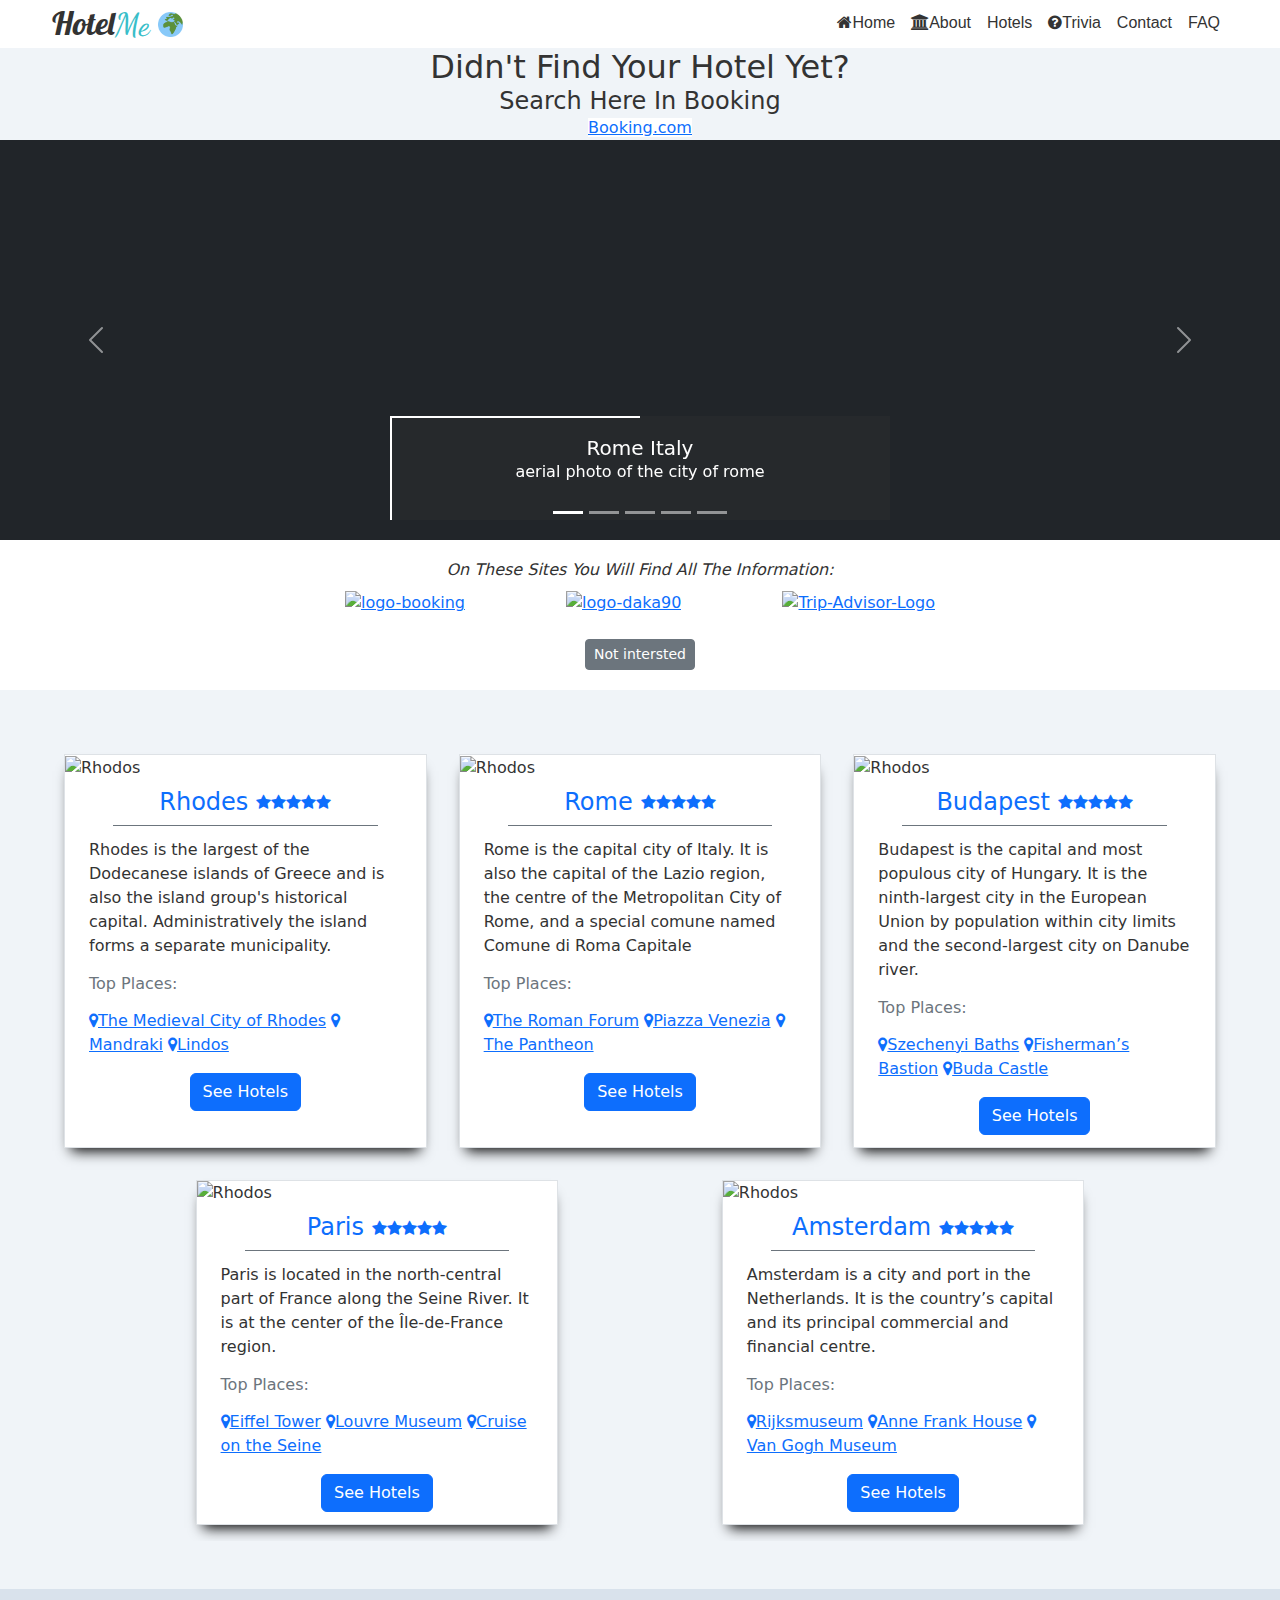
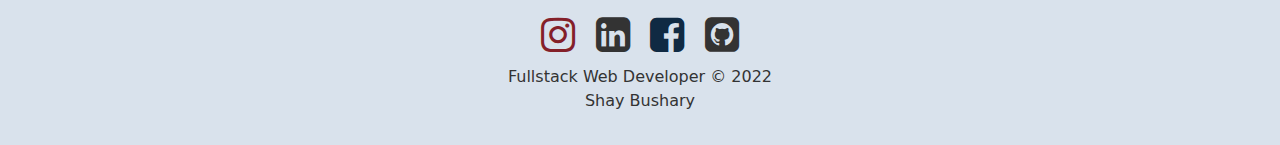
==== commit 06554625: "tiny details fix + contact done" ====
--- a/backup.html
+++ b/backup.html
@@ -16,7 +16,6 @@
     <!-- page main css -->
     <link rel="stylesheet" href="css/style.css">
 </head>
-
 <body>
 
     <!-- header start -->
@@ -55,6 +54,8 @@
                         </li>
                         <li class=" col-12 col-md-auto d-flex col col-md-auto justify-content-end align-items-center"><a
                                 href="pages/contact.html">Contact</a></li>
+                        <li class=" col-12 col-md-auto d-flex col col-md-auto justify-content-end align-items-center"><a
+                                href="pages/faq.html">FAQ</a></li>
                     </ul>
                 </nav>
                 <div class="burger d-flex justify-content-end col d-md-none text-end">
@@ -65,6 +66,17 @@
         </div>
     </header>
     <!-- header end -->
+
+    <!-- api booking start -->
+    <div class="container text-center">
+        <h2>Didn't find your hotel yet?</h2>
+        <h4>Search here in Booking</h4>
+        <ins class="bookingaff bg-white" data-aid="2262533" data-target_aid="2262533" data-prod="nsb" data-width="100%" data-height="auto" data-lang="en" data-df_num_properties="3">
+            <!-- Anything inside will go away once widget is loaded. -->
+                <a href="//www.booking.com?aid=2262533">Booking.com</a>
+        </ins>
+    </div>
+    <!-- api booking end -->
 
     <!-- replace carousel start -->
     <div class="strip container-fluid center d-md-none">
@@ -88,9 +100,12 @@
                 <button type="button" data-bs-target="#carouselExampleCaptions" data-bs-slide-to="2"
                     aria-label="Slide 3"></button>
                 <button type="button" data-bs-target="#carouselExampleCaptions" data-bs-slide-to="3"
-                    aria-label="Slide 3"></button>
+                    aria-label="Slide 4"></button>
+                <button type="button" data-bs-target="#carouselExampleCaptions" data-bs-slide-to="4"
+                    aria-label="Slide 5"></button>
             </div>
             <div class="carousel-inner">
+                <!-- rome -->
                 <div class="carousel-item active">
                     <!-- <img src="images/cover2.jpg" class="d-block w-100" alt="..."> -->
                     <div class="bg_pic" style="background-image: url('https://i.ibb.co/9vP2WGh/rome.jpg');"></div>
@@ -99,28 +114,41 @@
                         <p>aerial photo of the city of rome</p>
                     </div>
                 </div>
+                <!-- rhodes -->
                 <div class="carousel-item">
                     <!-- <img src="images/cover2.jpg" class="d-block w-100" alt="..."> -->
-                    <div class="bg_pic" style="background-image: url(https://i.ibb.co/bz0Nfxm/rhodes.jpg);"></div>
+                    <div class="bg_pic" style="background-image: url(https://i.ibb.co/SPxN7c3/rhodes.jpg);"></div>
                     <div class="carousel-caption d-none d-md-block">
                         <h5>Rhodes Greece</h5>
                         <p>the mountains of the island of rhodes in greece</p>
                     </div>
                 </div>
+                <!-- budapest hungary -->
                 <div class="carousel-item">
                     <!-- <img src="f35_images/strip.png" class="d-block w-100" alt="..."> -->
-                    <div class="bg_pic_budapest" style="background-image: url(https://i.ibb.co/2Z9k1HL/budapest.jpg);"></div>
+                    <div class="bg_pic" style="background-image: url(https://i.ibb.co/nj6tS92/budapest.jpg);">
+                    </div>
                     <div class="carousel-caption d-none d-md-block">
                         <h5>Budapest Hungary</h5>
                         <p>Spectacular photo of the city of budapest</p>
                     </div>
                 </div>
+                <!-- paris -->
                 <div class="carousel-item">
                     <!-- <img src="f35_images/strip.png" class="d-block w-100" alt="..."> -->
-                    <div class="bg_pic" style="background-image: url(https://i.ibb.co/ZYw5PZB/paris.jpg);"></div>
+                    <div class="bg_pic" style="background-image: url(https://i.ibb.co/YySbJ0N/paris.jpg);"></div>
                     <div class="carousel-caption d-none d-md-block">
                         <h5>Paris France</h5>
                         <p>"Best Food Ever! Just Look At The View"</p>
+                    </div>
+                </div>
+                <!-- amsterdam -->
+                <div class="carousel-item">
+                    <!-- <img src="f35_images/strip.png" class="d-block w-100" alt="..."> -->
+                    <div class="bg_pic_amsterdam" style="background-image: url(https://i.ibb.co/bsRCqMY/amsterdam.jpg);"></div>
+                    <div class="carousel-caption d-none d-md-block">
+                        <h5>Amsterdam Holland</h5>
+                        <p>"Spectacular views and a crazy experience"</p>
                     </div>
                 </div>
             </div>
@@ -140,6 +168,7 @@
 
     <!-- ad wesites start -->
     <aside>
+            
         <h6>On these sites you will find all the information:</h6>
         <nav>
             <a class="booking_a col-3" target="_blank" href="https://www.booking.com/index.he.html"><img title="booking"
@@ -150,6 +179,7 @@
                     src="https://i.ibb.co/P1hLVDv/Trip-Advisor-Logo.png" title="trip-advisor" alt="Trip-Advisor-Logo"
                     border="0"></a>
         </nav>
+        <button id="close_btn" class="btn btn-secondary btn-sm mt-4">Not intersted</button>
     </aside>
     <!-- ad websites end -->
 
@@ -157,270 +187,212 @@
 
     <!-- about our website end -->
 
-
-    <!-- city start -->
-    <section class="container-fluid">
+    <!-- cities start -->
+    <section class="container-fluid p-5">
         <div class="container">
-            <div class="row">
-                <!-- Rhodes -->
-                <article class="col-12 p-3 d-flex border border-secondary">
-                    <div class="img_box col-5">
-                        <!-- <img src="https://i.ibb.co/TPdBjyS/rhodos-show.jpg" alt="rhodos-show" border="0"> -->
-                        <img data-img src="https://i.ibb.co/TPdBjyS/rhodos-show.jpg" alt="Rhodos" border="0">
-                    </div>
-                    <!-- onclick go to href -->
-                    <div onclick="window.open('pages/gallery.html','mywindow');"
-                        class="description_box col-7 px-2 pb-3">
-                        <div class="about_hotel">
-                            <h3 class="text-primary m-0">Rhodes</h3>
-                            <h5 class="text-warning fs-6 m-0">About:</h5>
-                            <p class="m-0">Rhodes is the largest of the Dodecanese islands of Greece and is also
-                                the island group's
-                                historical capital. Administratively the island forms a separate municipality. </p>
-                            <h6 class="text-secondary">Top places:</h6>
-                            <nav>
-                                <a target="_blank" href="https://whc.unesco.org/en/list/493/"><i
-                                        class="fa fa-map-marker" aria-hidden="true"></i>The Medieval City of
-                                    Rhodes</a>
-                                <a target="_blank"
-                                    href="https://www.tripadvisor.com/Attraction_Review-g635613-d8099471-Reviews-Mandraki_Harbour-Rhodes_Town_Rhodes_Dodecanese_South_Aegean.html"><i
-                                        class="fa fa-map-marker" aria-hidden="true"></i>Mandraki</a>
-                                <a target="_blank"
-                                    href="https://www.rhodesguide.com/travelguide/rhodes_villages.php?ssp=7"><i
-                                        class="fa fa-map-marker" aria-hidden="true"></i>Lindos</a>
-                            </nav>
+            <div class="hotels_view">
+                <div class="row p-0 justify-content-evenly">
+                    <!-- Rhodes start -->
+                    <article class="col-xl-4 col-sm-6 p-3">
+                        <!-- h-100 for giving the same height as height 100% -->
+                        <div class="box box_rhodes border h-100">
+                            <div class="hotel_image">
+                                <img data-img src="https://i.ibb.co/TPdBjyS/rhodos-show.jpg" alt="Rhodos" border="0"
+                                    width="100%">
+                            </div>
+                            <div onclick="window.open('pages/gallery.html#rhodes','mywindow');"
+                                class="border-bottom border-secondary text-primary p-2 mb-2 mx-5 d-flex align-items-center justify-content-center">
+                                <h4 class="me-2">Rhodes</h4>
+                                <span class="fa fa-star checked"></span>
+                                <span class="fa fa-star checked"></span>
+                                <span class="fa fa-star checked"></span>
+                                <span class="fa fa-star checked"></span>
+                                <span class="fa fa-star checked"></span>
+                            </div>
+                            <div onclick="window.open('pages/gallery.html#rhodes','mywindow');"
+                                class="details_box px-4 py-1">
+                                <p class="m-0">Rhodes is the largest of the Dodecanese islands of Greece and is also
+                                    the island group's
+                                    historical capital. Administratively the island forms a separate municipality. </p>
+                                <h6 class="text-secondary py-3">Top places:</h6>
+                                <nav>
+                                    <a target="_blank" href="https://whc.unesco.org/en/list/493/"><i
+                                            class="fa fa-map-marker" aria-hidden="true"></i>The Medieval City of
+                                        Rhodes</a>
+                                    <a target="_blank"
+                                        href="https://www.tripadvisor.com/Attraction_Review-g635613-d8099471-Reviews-Mandraki_Harbour-Rhodes_Town_Rhodes_Dodecanese_South_Aegean.html"><i
+                                            class="fa fa-map-marker" aria-hidden="true"></i>Mandraki</a>
+                                    <a target="_blank"
+                                        href="https://www.rhodesguide.com/travelguide/rhodes_villages.php?ssp=7"><i
+                                            class="fa fa-map-marker" aria-hidden="true"></i>Lindos</a>
+                                </nav>
+                                <button class="btn btn-primary mt-3 mb-2 d-flex mx-auto">See Hotels</button>
+                            </div>
                         </div>
-                        <div class="rating_hotel d-flex">
-                            <div class="box col-8  d-flex">
-                                <div class="userImg col-4 d-flex align-items-center justify-content-start">
-                                    <!-- <img src="https://i.ibb.co/wNhNNNQ/profile-p1.jpg" alt="profile-p1" border="0"> -->
-                                    <img class="rounded-circle" src="https://i.ibb.co/wNhNNNQ/profile-p1.jpg"
-                                        width="50%" height="80%" alt="user_profile">
-                                </div>
-                                <div class="userComment col d-flex align-items-center">
-                                    <p>"Rhodos is best ever!! we was there twice in month"</p>
-                                </div>
-                            </div>
-                            <!-- start -->
-                            <div class="box col-4 center p-2">
-                                <span class="fa fa-star checked"></span>
-                                <span class="fa fa-star checked"></span>
-                                <span class="fa fa-star checked"></span>
-                                <span class="fa fa-star checked"></span>
-                                <span class="fa fa-star-half-o checked"></span>
-                                <span>4.7</span>
+                    </article>
+                    <!-- Rhodes end -->
+
+                    <!-- Rome start -->
+                    <article class="col-xl-4 col-sm-6 p-3 ">
+                        <div class="box box_rome border h-100">
+                            <div class="hotel_image">
+                                <img data-img src="https://i.ibb.co/xLHv0ZV/rome-show.jpg" alt="Rhodos" border="0"
+                                    width="100%">
+                            </div>
+                            <div onclick="window.open('pages/gallery.html#rome','mywindow');"
+                                class="border-bottom border-secondary text-primary p-2 mb-2 mx-5 d-flex align-items-center justify-content-center">
+                                <h4 class="me-2">Rome</h4>
+                                <span class="fa fa-star checked"></span>
+                                <span class="fa fa-star checked"></span>
+                                <span class="fa fa-star checked"></span>
+                                <span class="fa fa-star checked"></span>
+                                <span class="fa fa-star checked"></span>
+                            </div>
+                            <div onclick="window.open('pages/gallery.html#rome','mywindow');"
+                                class="details_box px-4 py-1">
+                                <p class="m-0">Rome is the capital city of Italy. It is also the capital of the Lazio
+                                    region, the centre of the Metropolitan City of Rome, and a special comune named
+                                    Comune
+                                    di Roma Capitale </p>
+                                <h6 class="text-secondary py-3">Top places:</h6>
+                                <nav>
+                                    <a target="_blank"
+                                        href="https://www.voyagetips.com/en/things-to-do-in-rome/#2_The_Roman_Forum"><i
+                                            class="fa fa-map-marker" aria-hidden="true"></i>The Roman Forum</a>
+                                    <a target="_blank"
+                                        href="https://www.voyagetips.com/en/things-to-do-in-rome/#4_Piazza_Venezia"><i
+                                            class="fa fa-map-marker" aria-hidden="true"></i>Piazza Venezia</a>
+                                    <a target="_blank"
+                                        href="https://www.voyagetips.com/en/things-to-do-in-rome/#6_The_Pantheon"><i
+                                            class="fa fa-map-marker" aria-hidden="true"></i>The Pantheon</a>
+                                </nav>
+                                <button class="btn btn-primary mt-3 mb-2 d-flex mx-auto">See Hotels</button>
                             </div>
                         </div>
-                    </div>
-                </article>
-                <!-- Rome -->
-                <article class="col-12 p-3 d-flex border border-secondary mt-4">
-                    <div class="img_box col-5">
-                        <!-- <img src="https://i.ibb.co/TPdBjyS/rhodos-show.jpg" alt="rhodos-show" border="0"> -->
-                        <img data-img src="https://i.ibb.co/xLHv0ZV/rome-show.jpg" alt="Rome" border="0">
-                    </div>
-                    <!-- onclick go to href -->
-                    <div onclick="window.open('https://www.booking.com/region/gr/rhodes.he.html','mywindow');"
-                        class="description_box col-7 px-2 pb-3">
-                        <div class="about_hotel">
-                            <h3 class="text-primary m-0">Rome</h3>
-                            <h5 class="text-warning fs-6 m-0">About:</h5>
-                            <p class="m-0">Rome is the capital city of Italy. It is also the capital of the Lazio
-                                region, the centre of the Metropolitan City of Rome, and a special comune named Comune
-                                di Roma Capitale </p>
-                            <h6 class="text-secondary">Top places:</h6>
-                            <nav>
-                                <a target="_blank"
-                                    href="https://www.voyagetips.com/en/things-to-do-in-rome/#2_The_Roman_Forum"><i
-                                        class="fa fa-map-marker" aria-hidden="true"></i>The Roman Forum</a>
-                                <a target="_blank"
-                                    href="https://www.voyagetips.com/en/things-to-do-in-rome/#4_Piazza_Venezia"><i
-                                        class="fa fa-map-marker" aria-hidden="true"></i>Piazza Venezia</a>
-                                <a target="_blank"
-                                    href="https://www.voyagetips.com/en/things-to-do-in-rome/#6_The_Pantheon"><i
-                                        class="fa fa-map-marker" aria-hidden="true"></i>The Pantheon</a>
-                            </nav>
+                    </article>
+                    <!-- Rome end -->
+
+                    <!-- Budapest start -->
+                    <article class="col-xl-4 col-sm-6 p-3 ">
+                        <div class="box box_rome border">
+                            <div class="hotel_image">
+                                <img data-img src="https://i.ibb.co/d4XkfVG/budapest-show.jpg" alt="Rhodos" border="0"
+                                    width="100%">
+                            </div>
+                            <div onclick="window.open('pages/gallery.html#budapest','mywindow');"
+                                class="border-bottom border-secondary text-primary p-2 mb-2 mx-5 d-flex align-items-center justify-content-center">
+                                <h4 class="me-2">Budapest</h4>
+                                <span class="fa fa-star checked"></span>
+                                <span class="fa fa-star checked"></span>
+                                <span class="fa fa-star checked"></span>
+                                <span class="fa fa-star checked"></span>
+                                <span class="fa fa-star checked"></span>
+                            </div>
+                            <div onclick="window.open('pages/gallery.html#budapest','mywindow');"
+                                class="details_box px-4 py-1">
+                                <p class="m-0">Budapest is the capital and most populous city of Hungary. It is the
+                                    ninth-largest
+                                    city in the European Union by population within city limits and the second-largest
+                                    city
+                                    on Danube river. </p>
+                                <h6 class="text-secondary py-3">Top places:</h6>
+                                <nav>
+                                    <a target="_blank"
+                                        href="https://www.getyourguide.com/szechenyi-thermal-bath-l3695/?partner_id=M7Z0W0W&utm_medium=online_publisher&utm_source=timeout&placement=content-middle&deeplink_id=a03fc284-bc0a-5aee-b839-caeee037a9c6"><i
+                                            class="fa fa-map-marker" aria-hidden="true"></i>Szechenyi Baths</a>
+                                    <a target="_blank"
+                                        href="https://www.getyourguide.com/fisherman-s-bastion-l3694/?partner_id=M7Z0W0W&utm_medium=online_publisher&utm_source=timeout&placement=content-middle&deeplink_id=59e7e5be-f39b-5d06-914f-4da632165b80"><i
+                                            class="fa fa-map-marker" aria-hidden="true"></i>Fisherman’s Bastion</a>
+                                    <a target="_blank"
+                                        href="https://www.getyourguide.com/buda-castle-l3691/?partner_id=M7Z0W0W&utm_medium=online_publisher&utm_source=timeout&placement=content-middle&utm_force=0&deeplink_id=030211b6-fc25-517d-bcd3-359680df86c3&visitor-id=20QJGQOENSZMGDJ5Z6JYPSKLBJWZ7M5V&locale_autoredirect_optout=true"><i
+                                            class="fa fa-map-marker" aria-hidden="true"></i>Buda Castle</a>
+                                </nav>
+                                <button class="btn btn-primary mt-3 mb-2 d-flex mx-auto">See Hotels</button>
+                            </div>
                         </div>
-                        <div class="rating_hotel d-flex">
-                            <div class="box col-8  d-flex">
-                                <div class="userImg col-4 d-flex align-items-center justify-content-start">
-                                    <!-- <img src="https://i.ibb.co/wNhNNNQ/profile-p1.jpg" alt="profile-p1" border="0"> -->
-                                    <img class="rounded-circle" src="https://i.ibb.co/9gtGBFs/profile-p2.jpg"
-                                        width="50%" height="80%" alt="user_profile">
-                                </div>
-                                <div class="userComment col d-flex align-items-center">
-                                    <p>"Rome fulfils all that it promises. History, paintings, sculptures and food."</p>
-                                </div>
-                            </div>
-                            <!-- start -->
-                            <div class="box col-4 center p-2">
-                                <span class="fa fa-star checked"></span>
-                                <span class="fa fa-star checked"></span>
-                                <span class="fa fa-star checked"></span>
-                                <span class="fa fa-star checked"></span>
-                                <span class="fa fa-star-half-o checked"></span>
-                                <span>4.6</span>
+                    </article>
+                    <!-- Budapest end -->
+
+                    <!-- Paris start -->
+                    <article class="col-xl-4 col-sm-6 p-3">
+                        <div class="box box_rome border h-100">
+                            <div class="hotel_image">
+                                <img data-img src="https://i.ibb.co/tDbxRZH/paris-show.jpg" alt="Rhodos" border="0"
+                                    width="100%">
+                            </div>
+                            <div onclick="window.open('pages/gallery.html#paris','mywindow');"
+                                class="border-bottom border-secondary text-primary p-2 mb-2 mx-5 d-flex align-items-center justify-content-center">
+                                <h4 class="me-2">Paris</h4>
+                                <span class="fa fa-star checked"></span>
+                                <span class="fa fa-star checked"></span>
+                                <span class="fa fa-star checked"></span>
+                                <span class="fa fa-star checked"></span>
+                                <span class="fa fa-star checked"></span>
+                            </div>
+                            <div onclick="window.open('pages/gallery.html#paris','mywindow');"
+                                class="details_box px-4 py-1">
+                                <p class="m-0">Paris is located in the north-central part of France along the Seine River.
+                                    It is at the
+                                    center of the Île-de-France region. </p>
+                                <h6 class="text-secondary py-3">Top places:</h6>
+                                <nav>
+                                    <a target="_blank"
+                                        href="https://www.cometoparis.com/catalog/eiffel-tower-skip-the-line-tickets-9000500"><i
+                                            class="fa fa-map-marker" aria-hidden="true"></i>Eiffel Tower</a>
+                                    <a target="_blank"
+                                        href="https://www.cometoparis.com/museums-and-monuments/louvre-museum-m9000673"><i
+                                            class="fa fa-map-marker" aria-hidden="true"></i>Louvre Museum</a>
+                                    <a target="_blank" href="https://www.cometoparis.com/catalog/dinner-cruise-paris-202"><i
+                                            class="fa fa-map-marker" aria-hidden="true"></i>Cruise on the Seine</a>
+                                </nav>
+                                <button class="btn btn-primary mt-3 mb-2 d-flex mx-auto">See Hotels</button>
                             </div>
                         </div>
-                    </div>
-                </article>
-                <!-- Budapest -->
-                <article class="col-12 p-3 d-flex border border-secondary mt-4">
-                    <div class="img_box col-5">
-                        <!-- <img src="https://i.ibb.co/TPdBjyS/rhodos-show.jpg" alt="rhodos-show" border="0"> -->
-                        <img data-img src="https://i.ibb.co/d4XkfVG/budapest-show.jpg" alt="Budapest" border="0">
-                    </div>
-                    <!-- onclick go to href -->
-                    <div onclick="window.open('https://www.booking.com/region/gr/rhodes.he.html','mywindow');"
-                        class="description_box col-7 px-2 pb-3">
-                        <div class="about_hotel">
-                            <h3 class="text-primary m-0">Budapest</h3>
-                            <h5 class="text-warning fs-6 m-0">About:</h5>
-                            <p class="m-0">Budapest is the capital and most populous city of Hungary. It is the
-                                ninth-largest
-                                city in the European Union by population within city limits and the second-largest city
-                                on Danube river.</p>
-                            <h6 class="text-secondary">Top places:</h6>
-                            <nav>
-                                <a target="_blank"
-                                    href="https://www.getyourguide.com/szechenyi-thermal-bath-l3695/?partner_id=M7Z0W0W&utm_medium=online_publisher&utm_source=timeout&placement=content-middle&deeplink_id=a03fc284-bc0a-5aee-b839-caeee037a9c6"><i
-                                        class="fa fa-map-marker" aria-hidden="true"></i>Szechenyi Baths</a>
-                                <a target="_blank"
-                                    href="https://www.getyourguide.com/fisherman-s-bastion-l3694/?partner_id=M7Z0W0W&utm_medium=online_publisher&utm_source=timeout&placement=content-middle&deeplink_id=59e7e5be-f39b-5d06-914f-4da632165b80"><i
-                                        class="fa fa-map-marker" aria-hidden="true"></i>Fisherman’s Bastion</a>
-                                <a target="_blank"
-                                    href="https://www.getyourguide.com/buda-castle-l3691/?partner_id=M7Z0W0W&utm_medium=online_publisher&utm_source=timeout&placement=content-middle&utm_force=0&deeplink_id=030211b6-fc25-517d-bcd3-359680df86c3&visitor-id=20QJGQOENSZMGDJ5Z6JYPSKLBJWZ7M5V&locale_autoredirect_optout=true"><i
-                                        class="fa fa-map-marker" aria-hidden="true"></i>Buda Castle</a>
-                            </nav>
+                    </article>
+                    <!-- Paris end -->
+
+                    <!-- Amsterdam start -->
+                    <article class="col-xl-4 col-sm-6 p-3">
+                        <div class="box box_rome border">
+                            <div class="hotel_image">
+                                <img data-img src="https://i.ibb.co/YXCWgGd/amsterdam-show.jpg" alt="Rhodos" border="0"
+                                    width="100%">
+                            </div>
+                            <div onclick="window.open('pages/gallery.html#amsterdam','mywindow');"
+                                class="border-bottom border-secondary text-primary p-2 mb-2 mx-5 d-flex align-items-center justify-content-center">
+                                <h4 class="me-2">Amsterdam</h4>
+                                <span class="fa fa-star checked"></span>
+                                <span class="fa fa-star checked"></span>
+                                <span class="fa fa-star checked"></span>
+                                <span class="fa fa-star checked"></span>
+                                <span class="fa fa-star checked"></span>
+                            </div>
+                            <div onclick="window.open('pages/gallery.html#amsterdam','mywindow');"
+                                class="details_box px-4 py-1">
+                                <p class="m-0">Amsterdam is a city and port in the Netherlands. It is the country’s capital
+                                    and its
+                                    principal commercial and financial centre. </p>
+                                <h6 class="text-secondary py-3">Top places:</h6>
+                                <nav>
+                                    <a target="_blank"
+                                        href="https://www.rhodesguide.com/travelguide/rhodes_villages.php?ssp=7"><i
+                                            class="fa fa-map-marker" aria-hidden="true"></i>Rijksmuseum</a>
+                                    <a target="_blank"
+                                        href="https://www.tripadvisor.com/Attraction_Review-g635613-d8099471-Reviews-Mandraki_Harbour-Rhodes_Town_Rhodes_Dodecanese_South_Aegean.html"><i
+                                            class="fa fa-map-marker" aria-hidden="true"></i>Anne Frank House</a>
+                                    <a target="_blank" href="https://whc.unesco.org/en/list/493/"><i
+                                            class="fa fa-map-marker" aria-hidden="true"></i>Van Gogh Museum</a>
+                                </nav>
+                                <button class="btn btn-primary mt-3 mb-2 d-flex mx-auto">See Hotels</button>
+                            </div>
                         </div>
-                        <div class="rating_hotel d-flex">
-                            <div class="box col-8  d-flex">
-                                <div class="userImg col-4 d-flex align-items-center justify-content-start">
-                                    <!-- <img src="https://i.ibb.co/wNhNNNQ/profile-p1.jpg" alt="profile-p1" border="0"> -->
-                                    <img class="rounded-circle" src="https://i.ibb.co/YtgHmm5/profile-p3.jpg"
-                                        width="50%" height="80%" alt="user_profile">
-                                </div>
-                                <div class="userComment col d-flex align-items-center">
-                                    <p>"Rome fulfils all that it promises. History, paintings, sculptures and food."</p>
-                                </div>
-                            </div>
-                            <!-- start -->
-                            <div class="box col-4 center p-2">
-                                <span class="fa fa-star checked"></span>
-                                <span class="fa fa-star checked"></span>
-                                <span class="fa fa-star checked"></span>
-                                <span class="fa fa-star checked"></span>
-                                <span class="fa fa-star-half-o checked"></span>
-                                <span>4.6</span>
-                            </div>
-                        </div>
-                    </div>
-                </article>
-                <!-- Paris -->
-                <article class="col-12 p-3 d-flex border border-secondary mt-4">
-                    <div class="img_box col-5">
-                        <!-- <img src="https://i.ibb.co/TPdBjyS/rhodos-show.jpg" alt="rhodos-show" border="0"> -->
-                        <img data-img src="https://i.ibb.co/tDbxRZH/paris-show.jpg" alt="Paris" border="0">
-                    </div>
-                    <!-- onclick go to href -->
-                    <div onclick="window.open('https://www.booking.com/region/gr/rhodes.he.html','mywindow');"
-                        class="description_box col-7 px-2 pb-3">
-                        <div class="about_hotel">
-                            <h3 class="text-primary m-0">Paris</h3>
-                            <h5 class="text-warning fs-6 m-0">About:</h5>
-                            <p class="m-0">Paris is located in the north-central part of France along the Seine River.
-                                It is at the
-                                center of the Île-de-France region.</p>
-                            <h6 class="text-secondary">Top places:</h6>
-                            <nav>
-                                <a target="_blank"
-                                    href="https://www.cometoparis.com/catalog/eiffel-tower-skip-the-line-tickets-9000500"><i
-                                        class="fa fa-map-marker" aria-hidden="true"></i>Eiffel Tower</a>
-                                <a target="_blank"
-                                    href="https://www.cometoparis.com/museums-and-monuments/louvre-museum-m9000673"><i
-                                        class="fa fa-map-marker" aria-hidden="true"></i>Louvre Museum</a>
-                                <a target="_blank" href="https://www.cometoparis.com/catalog/dinner-cruise-paris-202"><i
-                                        class="fa fa-map-marker" aria-hidden="true"></i>Cruise on the Seine</a>
-                            </nav>
-                        </div>
-                        <div class="rating_hotel d-flex">
-                            <div class="box col-8  d-flex">
-                                <div class="userImg col-4 d-flex align-items-center justify-content-start">
-                                    <!-- <img src="https://i.ibb.co/wNhNNNQ/profile-p1.jpg" alt="profile-p1" border="0"> -->
-                                    <img class="rounded-circle" src="https://i.ibb.co/SPZv31X/profile-p4.jpg"
-                                        width="50%" height="80%" alt="user_profile">
-                                </div>
-                                <div class="userComment col d-flex align-items-center">
-                                    <p>"What a place, the history, architecture and culture is wonderful. So many sites
-                                        to see!"</p>
-                                </div>
-                            </div>
-                            <!-- start -->
-                            <div class="box col-4 center p-2">
-                                <span class="fa fa-star checked"></span>
-                                <span class="fa fa-star checked"></span>
-                                <span class="fa fa-star checked"></span>
-                                <span class="fa fa-star checked"></span>
-                                <span class="fa fa-star-half-o checked"></span>
-                                <span>4.6</span>
-                            </div>
-                        </div>
-                    </div>
-                </article>
-                <!-- Amsterdam -->
-                <article class="col-12 p-3 d-flex border border-secondary mt-4 mb-3">
-                    <div class="img_box col-5">
-                        <!-- <img src="https://i.ibb.co/TPdBjyS/rhodos-show.jpg" alt="rhodos-show" border="0"> -->
-                        <img data-img src="https://i.ibb.co/YXCWgGd/amsterdam-show.jpg" alt="Amsterdam" border="0">
-                    </div>
-                    <!-- onclick go to href -->
-                    <div onclick="window.open('https://www.booking.com/region/gr/rhodes.he.html','mywindow');"
-                        class="description_box col-7 px-2 pb-3">
-                        <div class="about_hotel">
-                            <h3 class="text-primary m-0">Amsterdam</h3>
-                            <h5 class="text-warning fs-6 m-0">About:</h5>
-                            <p class="m-0">Amsterdam is a city and port in the Netherlands. It is the country’s capital
-                                and its
-                                principal commercial and financial centre.</p>
-                            <h6 class="text-secondary">Top places:</h6>
-                            <nav>
-                                <a target="_blank"
-                                    href="https://www.rhodesguide.com/travelguide/rhodes_villages.php?ssp=7"><i
-                                        class="fa fa-map-marker" aria-hidden="true"></i>Rijksmuseum</a>
-                                <a target="_blank"
-                                    href="https://www.tripadvisor.com/Attraction_Review-g635613-d8099471-Reviews-Mandraki_Harbour-Rhodes_Town_Rhodes_Dodecanese_South_Aegean.html"><i
-                                        class="fa fa-map-marker" aria-hidden="true"></i>Anne Frank House</a>
-                                <a target="_blank" href="https://whc.unesco.org/en/list/493/"><i
-                                        class="fa fa-map-marker" aria-hidden="true"></i>Van Gogh Museum</a>
-                            </nav>
-                        </div>
-                        <div class="rating_hotel d-flex">
-                            <div class="box col-8  d-flex">
-                                <div class="userImg col-4 d-flex align-items-center justify-content-start">
-                                    <!-- <img src="https://i.ibb.co/wNhNNNQ/profile-p1.jpg" alt="profile-p1" border="0"> -->
-                                    <img class="rounded-circle" src="https://i.ibb.co/1Rf74zt/profile-p5.jpg"
-                                        width="50%" height="80%" alt="user_profile">
-                                </div>
-                                <div class="userComment col d-flex align-items-center">
-                                    <p>"Amsterdam is a beautiful city. It is very charming."</p>
-                                </div>
-                            </div>
-                            <!-- start -->
-                            <div class="box col-4 center p-2">
-                                <span class="fa fa-star checked"></span>
-                                <span class="fa fa-star checked"></span>
-                                <span class="fa fa-star checked"></span>
-                                <span class="fa fa-star checked"></span>
-                                <span class="fa fa-star-half-o checked"></span>
-                                <span>4.2</span>
-                            </div>
-                        </div>
-                    </div>
-                </article>
+                    </article>
+                    <!-- Amsterdam end -->
+                </div>
             </div>
         </div>
     </section>
-    <!-- city end -->
+    <!-- cities end -->
 
     <!-- footer start -->
     <footer class="container-fluid">
@@ -472,6 +444,16 @@
     <script src="https://cdn.jsdelivr.net/npm/bootstrap@5.2.0-beta1/dist/js/bootstrap.bundle.min.js"
         integrity="sha384-pprn3073KE6tl6bjs2QrFaJGz5/SUsLqktiwsUTF55Jfv3qYSDhgCecCxMW52nD2"
         crossorigin="anonymous"></script>
+    <!-- booking -->
+    <script type="text/javascript">
+        (function(d, sc, u) {
+          var s = d.createElement(sc), p = d.getElementsByTagName(sc)[0];
+          s.type = 'text/javascript';
+          s.async = true;
+          s.src = u + '?v=' + (+new Date());
+          p.parentNode.insertBefore(s,p);
+          })(document, 'script', '//cf.bstatic.com/static/affiliate_base/js/flexiproduct.js');
+    </script>
     <!-- aos animate setup -->
     <script src="https://unpkg.com/aos@2.3.1/dist/aos.js"></script>
     <script>
--- a/css/general.css
+++ b/css/general.css
@@ -41,12 +41,16 @@
   text-align: center;
 }
 
+.container {
+  max-width: 1200px;
+}
+
 * {
   scroll-behavior: smooth;
 }
 
 body {
-  background-color: var(--white);
+  background-color: var(--grey-50);
   color: var(--black);
 }
 
@@ -93,12 +97,15 @@
 header .logo a img:hover {
   transform: rotate(640deg);
 }
-header nav li {
+header nav ul {
+  display: flex;
+}
+header nav ul li {
   cursor: pointer;
   /* border-bottom: 2px solid var(--primary-100); */
   transition: 800ms;
 }
-header nav li a {
+header nav ul li a {
   color: var(--black);
   /* font-weight: bold; */
   padding: 0 8px;
@@ -107,26 +114,30 @@
   display: inline-block;
   font-size: 1em;
   font-family: sans-serif;
-  transition: 800ms;
-}
-header nav li a:hover {
-  color: var(--grey-200);
-  text-decoration: none;
-  transform: rotateY(20deg) rotateZ(5deg);
-}
-header .fa {
-  font-size: 1em;
-}
-header .fa-bars {
-  font-size: 2em;
-  cursor: pointer;
-  color: var(--black);
-}
-header .fa-times {
+}
+header nav ul li a::after {
+  content: "";
+  display: block;
+  width: 0%;
+  background: var(--grey-300);
+  height: 2px;
+  margin: 0 auto;
+  transition: 800ms;
+}
+header nav ul li a:hover::after {
+  width: 100%;
+}
+header nav ul li a:hover {
+  color: var(--black);
+}
+header nav .fa {
+  font-size: 1em;
+}
+header nav .fa-times {
   font-size: 1.5em;
   cursor: pointer;
 }
-header .fa-arrow-left {
+header nav .fa-arrow-left {
   color: var(--black);
 }
 
@@ -178,7 +189,7 @@
 
 /* button end */
 footer {
-  background: var(--grey-300);
+  background: var(--grey-100);
 }
 footer .aboutMe_box span {
   font-size: 1em;
@@ -272,6 +283,11 @@
 header nav ul div h3::after {
     background: var(--grey-300);
   }
+  header .fa.fa-bars {
+    font-size: 2em;
+    cursor: pointer;
+    color: var(--black);
+  }
   header nav.active {
     right: 0;
     /* box-shadow: 12px 0 15px -4px rgba(34, 34, 34, 0.201), -12px 0 8px -4px rgba(34, 34, 34, 0.201); */
--- a/css/style.css
+++ b/css/style.css
@@ -69,12 +69,13 @@
 }
 .strip_carousel .bg_pic {
   min-height: 400px;
-  background-position: center bottom;
+  background-position: center;
   background-size: cover;
 }
-.strip_carousel .bg_pic_budapest {
+.strip_carousel .bg_pic_amsterdam {
   min-height: 400px;
-  background-position: center center;
+  background-position: center bottom;
+  background-position-y: 400px;
   background-size: cover;
 }
 .strip_carousel .carousel-item .carousel-caption {
@@ -100,6 +101,7 @@
 }
 
 aside {
+  background: var(--white);
   padding: 20px;
   text-align: center;
 }
@@ -127,73 +129,15 @@
     width: 60px;
   }
 }
-section .container .row article {
+section {
+  background: #F0F4F8;
+}
+section .container article .box {
   cursor: pointer;
+  background: white;
+  box-shadow: 0px 10px 13px -7px #000000, 5px 5px 15px 5px rgba(0, 0, 0, 0);
+  transition: 1s;
 }
-section .container .row article .checked {
-  color: orange;
-}
-section .container .row article .description_box p {
-  font-size: 1em;
-}
-section .container .row article .description_box a {
-  text-decoration: none;
-  padding: 0 8px;
-}
-section .container .row article .img_box {
-  height: 400px;
-}
-section .container .row article .img_box img {
-  height: 100%;
-  width: 100%;
-}
-section .container .row article .about_hotel {
-  height: 75%;
-}
-section .container .row article .rating_hotel {
-  height: 25%;
-}
-section .container .row article .rating_hotel .userImg img {
-  border: 1px solid var(--black);
-  height: 60%;
-  width: 50%;
-}
-section .container .row article:hover {
-  box-shadow: 0px 10px 13px -7px #000000, 5px 5px 15px 5px rgba(0, 0, 0, 0);
-}
-
-@media (max-width: 992px) {
-  section .container .row article {
-    box-shadow: 0px 10px 13px -7px #000000, 5px 5px 15px 5px rgba(0, 0, 0, 0);
-  }
-  section .container .row article .description_box p {
-    font-size: 7.5px;
-  }
-  section .container .row article .description_box h6 {
-    font-size: 0.8em;
-  }
-  section .container .row article .description_box nav {
-    margin: 0;
-    padding: 0;
-  }
-  section .container .row article .description_box nav a {
-    display: block;
-    padding: 0 8px;
-    font-size: 0.5em;
-  }
-  section .container .row article .img_box {
-    height: 250px;
-  }
-  section .container .row article .rating_hotel .userImg img {
-    height: 50%;
-  }
-  section .container .row article .rating_hotel .fa-star {
-    font-size: 0.5em;
-  }
-  section .container .row article .rating_hotel .fa-star-half-o {
-    font-size: 0.5em;
-  }
-  section .container .row article .rating_hotel span {
-    font-size: 0.5em;
-  }
+section .container article .box:hover {
+  transform: scale(1.03);
 }/*# sourceMappingURL=style.css.map */